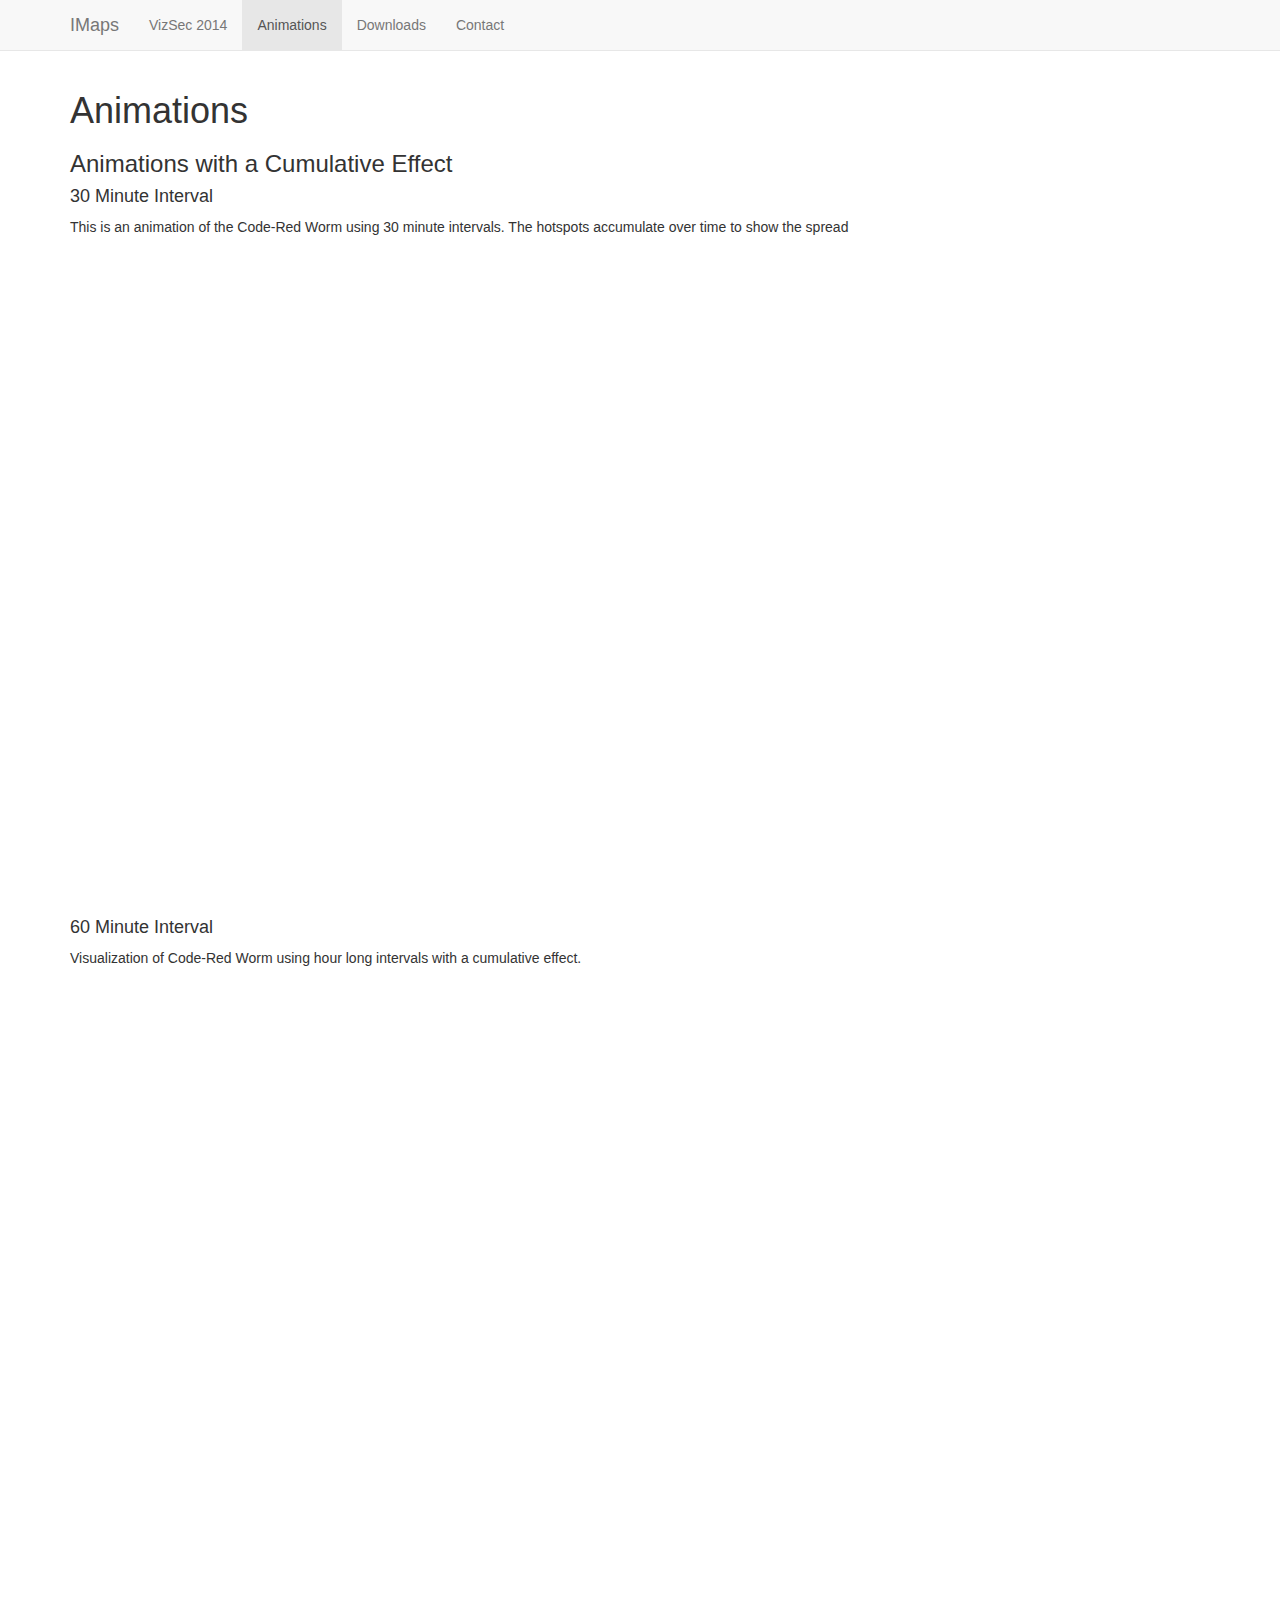
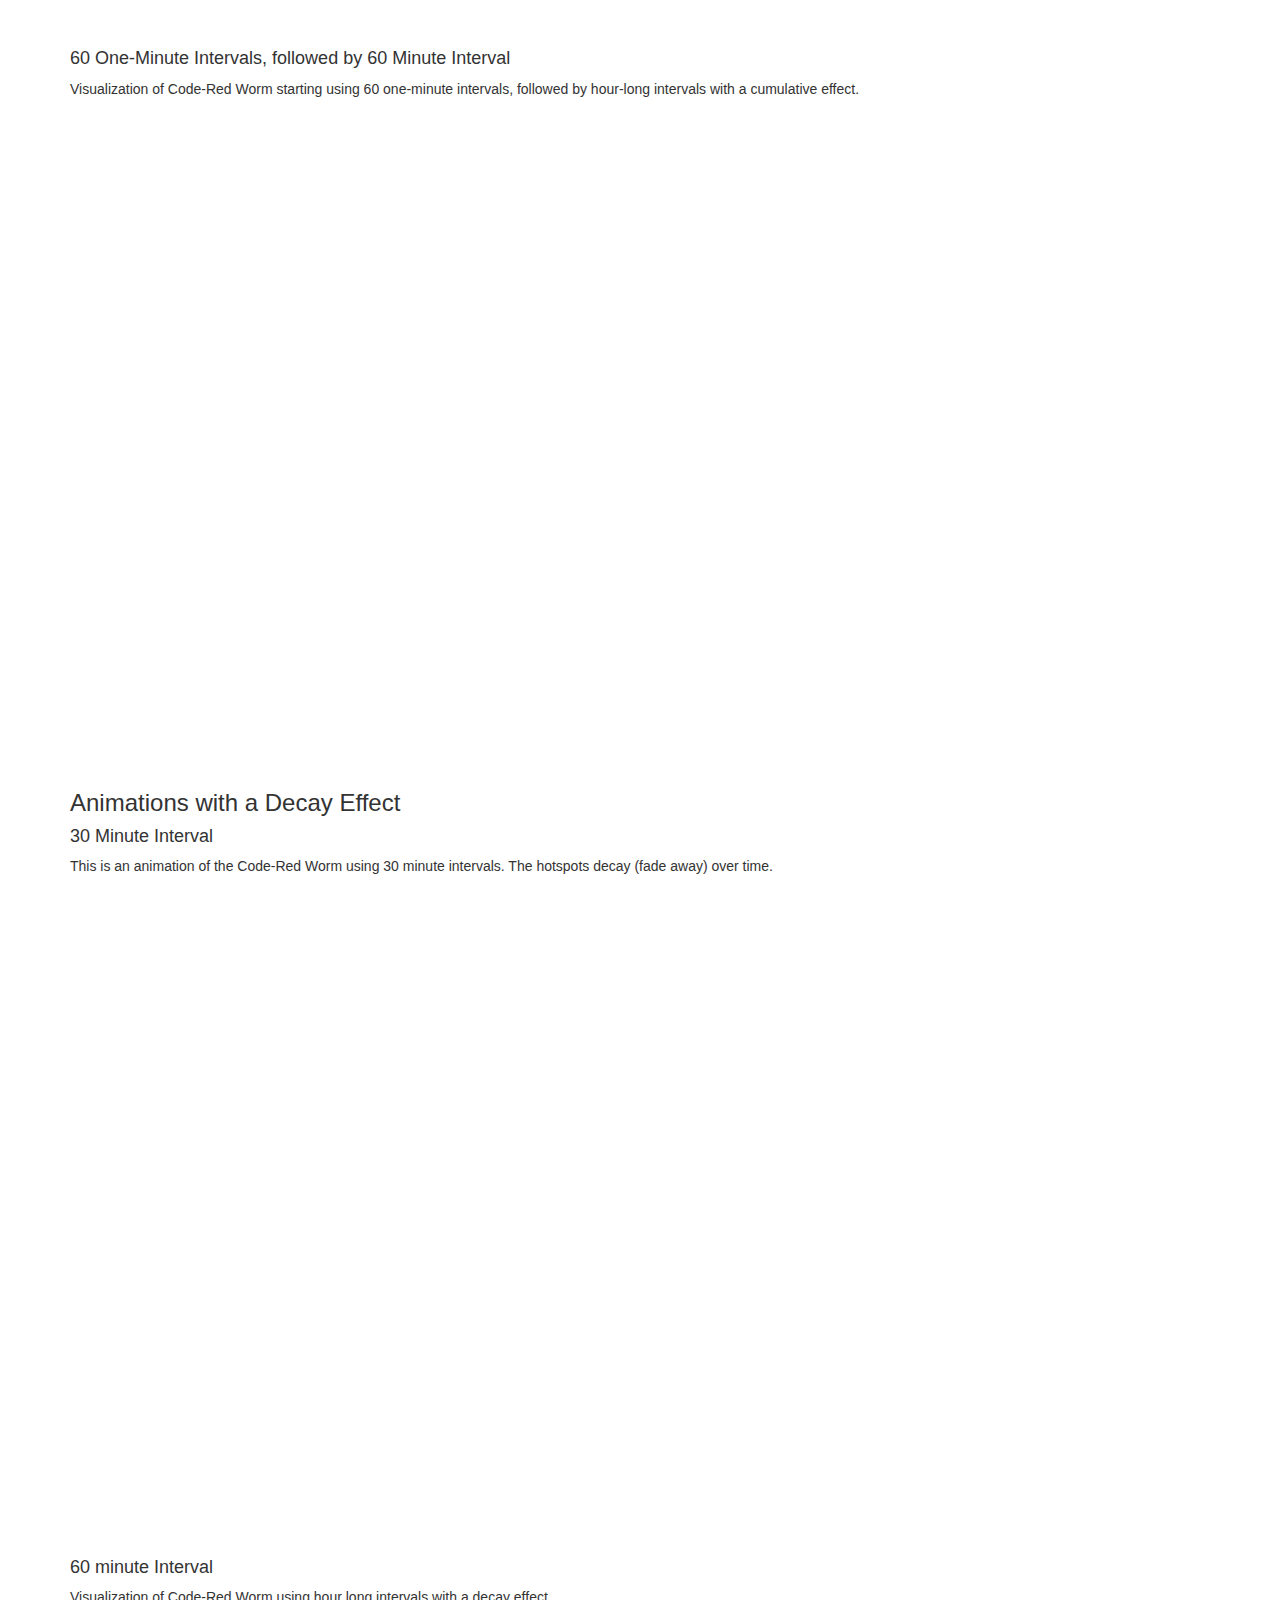
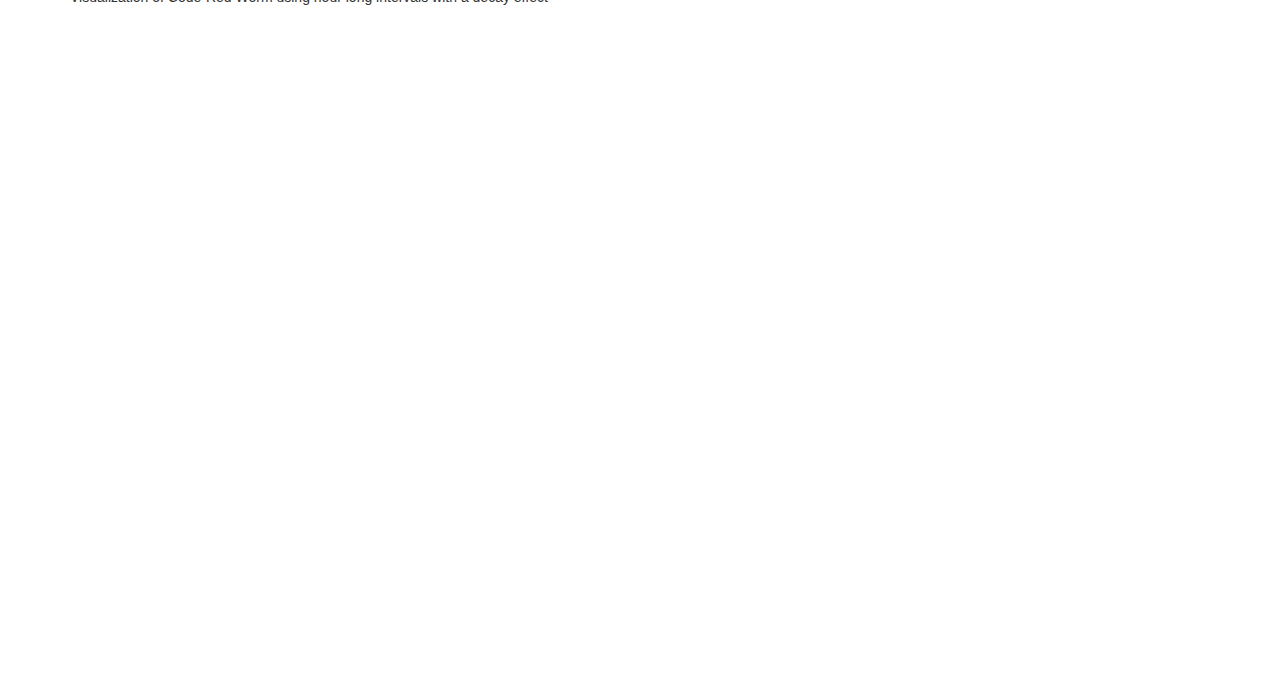
==== animations.html @ b18af80d "New descriptions. Lots of new text added and some removed." ====
<!DOCTYPE html>
<html lang="en">
    <head>
        <meta charset="utf-8">
        <meta name="viewport" content="width=device-width, initial-scale=1">
        <title>University of Arizona VizSec 2014 Submission</title>
        <!-- Bootstrap -->
        <link href="css/bootstrap.min.css" rel="stylesheet">
        <link href="css/style.css" rel="stylesheet">
        <!-- HTML5 Shim and Respond.js IE8 support of HTML5 elements and media queries -->
        <!-- WARNING: Respond.js doesn't work if you view the page via file:// -->
        <!--[if lt IE 9]>
            <script src="https://oss.maxcdn.com/html5shiv/3.7.2/html5shiv.min.js"></script>
            <script src="https://oss.maxcdn.com/respond/1.4.2/respond.min.js"></script>
        <![endif]-->
    </head>
    
    <body>
        <!-- Nav Bar -->
        <div class="navbar navbar-default navbar-static-top" role="navigation">
            <div class="container">
                <div class="navbar-header">
                    <button type="button" class="navbar-toggle" data-toggle="collapse" data-target=".navbar-collapse">
                        <span class="sr-only">Toggle navigation</span>
                        <span class="icon-bar"></span>
                        <span class="icon-bar"></span>

                        <span class="icon-bar"></span>
                    </button>
                    <a class="navbar-brand" href="index.html">IMaps</a>
                </div>
                <div class="navbar-collapse collapse">
                    <ul class="nav navbar-nav">
                        <li><a href="paper.html">VizSec 2014</a></li>
                        <li><a href="animations.html">Animations</a></li>
                        <li><a href="downloads.html">Downloads</a></li>
                        <li><a href="contact.html">Contact</a></li>
                    </ul>
                </div>
                <!--/.nav-collapse -->
            </div>
        </div>
        <!-- Nav Bar End-->

        <div class="container">
        <h1>Animations</h1>

            <h3>Animations with a Cumulative Effect</h3>
                <h4>30 Minute Interval</h4>
                <p>This is an animation of the Code-Red Worm using 30 minute intervals. 
                The hotspots accumulate over time to show the spread </p>
                <div class="embed-responsive embed-responsive-16by9">
                <iframe width="1280" height="720" src="http://www.youtube.com/embed/zGa1iDHNd4g?hd=1&vq=hd1080"
                    frameborder="0" allowfullscreen></iframe>
                </div>
                <br/>

                <h4>60 Minute Interval</h4>
                <p>Visualization of Code-Red Worm using hour long intervals with a cumulative effect.</p>
                <div class="embed-responsive embed-responsive-16by9">
                <iframe width="1280" height="720" src="http://www.youtube.com/embed/aWfVKK2Chkk?hd=1&vq=hd1080"
                    frameborder="0" allowfullscreen></iframe>
                </div>

                <br/>

                <h4>60 One-Minute Intervals, followed by 60 Minute Interval</h4>
                <p>Visualization of Code-Red Worm starting using 60 one-minute intervals, followed by hour-long intervals with a cumulative effect.</p>
                <div class="embed-responsive embed-responsive-16by9">
                <iframe width="1280" height="720" src="http://www.youtube.com/embed/c4jgJyw0Dpk?hd=1&vq=hd1080"
                    frameborder="0" allowfullscreen></iframe>
                </div>

                <br/>

            <h3>Animations with a Decay Effect</h3>
                <h4>30 Minute Interval</h4>
                <p>This is an animation of the Code-Red Worm using 30 minute intervals. 
                The hotspots decay (fade away) over time.</p>
                <div class="embed-responsive embed-responsive-16by9">
                    <iframe width="1280" height="720" src="http://www.youtube.com/embed/shLytRW_lBo" 
                    frameborder="0" allowfullscreen></iframe>
                </div>
                <br/>

                <h4>60 minute Interval</h4>
                <p>Visualization of Code-Red Worm using hour long intervals with a decay effect</p>
                <div class="embed-responsive embed-responsive-16by9">
                <iframe width="1280" height="720" src="http://www.youtube.com/embed/1A23cPnhjmY?hd=1&vq=hd1080"
                    frameborder="0" allowfullscreen></iframe>
                </div>
                <br/>
            

            
        </div>

        <!-- jQuery (necessary for Bootstrap's JavaScript plugins) -->
        <script src="https://ajax.googleapis.com/ajax/libs/jquery/1.11.1/jquery.min.js"></script>
        <!-- Include all compiled plugins (below), or include individual files as needed -->
        <script src="js/bootstrap.min.js"></script>
        <script src="js/main.js"></script>
        <script>
              (function(i,s,o,g,r,a,m){i['GoogleAnalyticsObject']=r;i[r]=i[r]||function(){
              (i[r].q=i[r].q||[]).push(arguments)},i[r].l=1*new Date();a=s.createElement(o),
              m=s.getElementsByTagName(o)[0];a.async=1;a.src=g;m.parentNode.insertBefore(a,m)
              })(window,document,'script','//www.google-analytics.com/analytics.js','ga');

              ga('create', 'UA-54182705-1', 'auto');
              ga('send', 'pageview');
        </script>

    </body>
</html>
---- css/style.css ----
#abstract {
    width:900px;
    padding:20px 0 20px;
}

.gallery_title { text-transform:capitalize; }
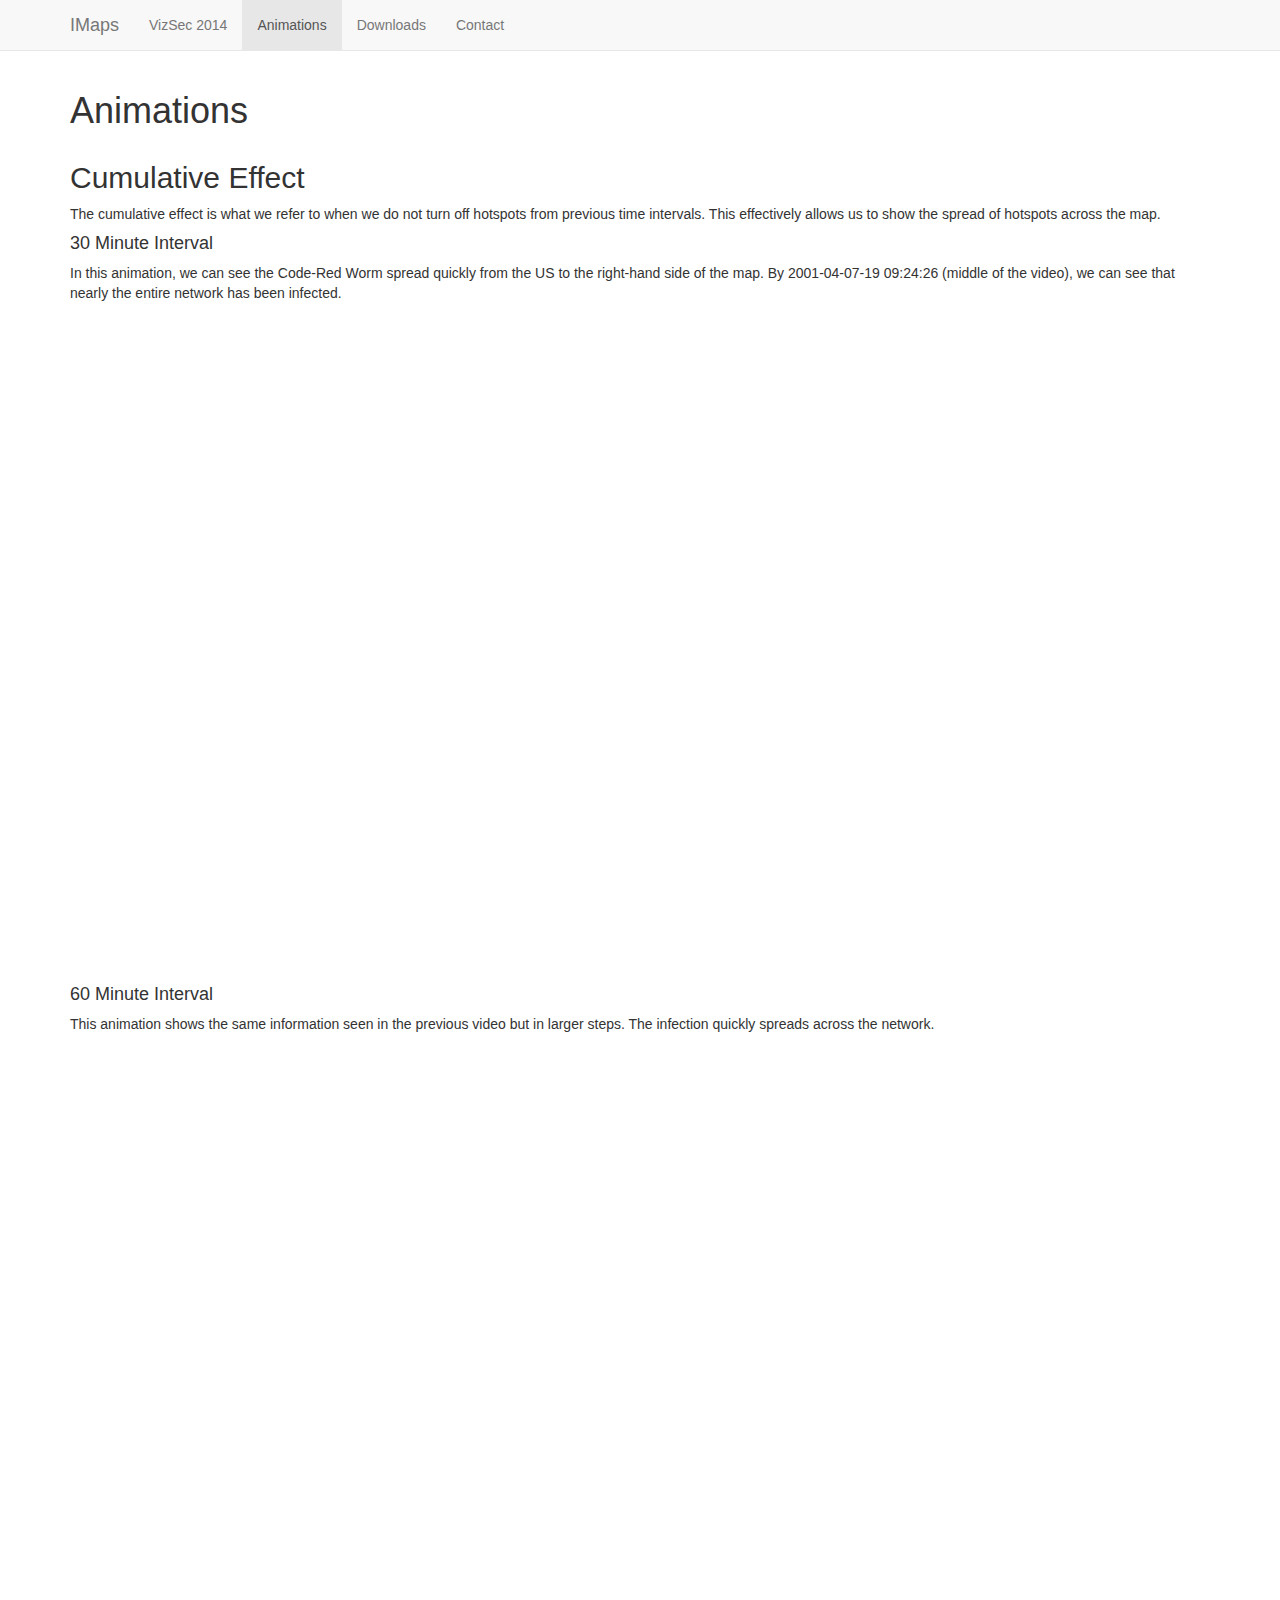
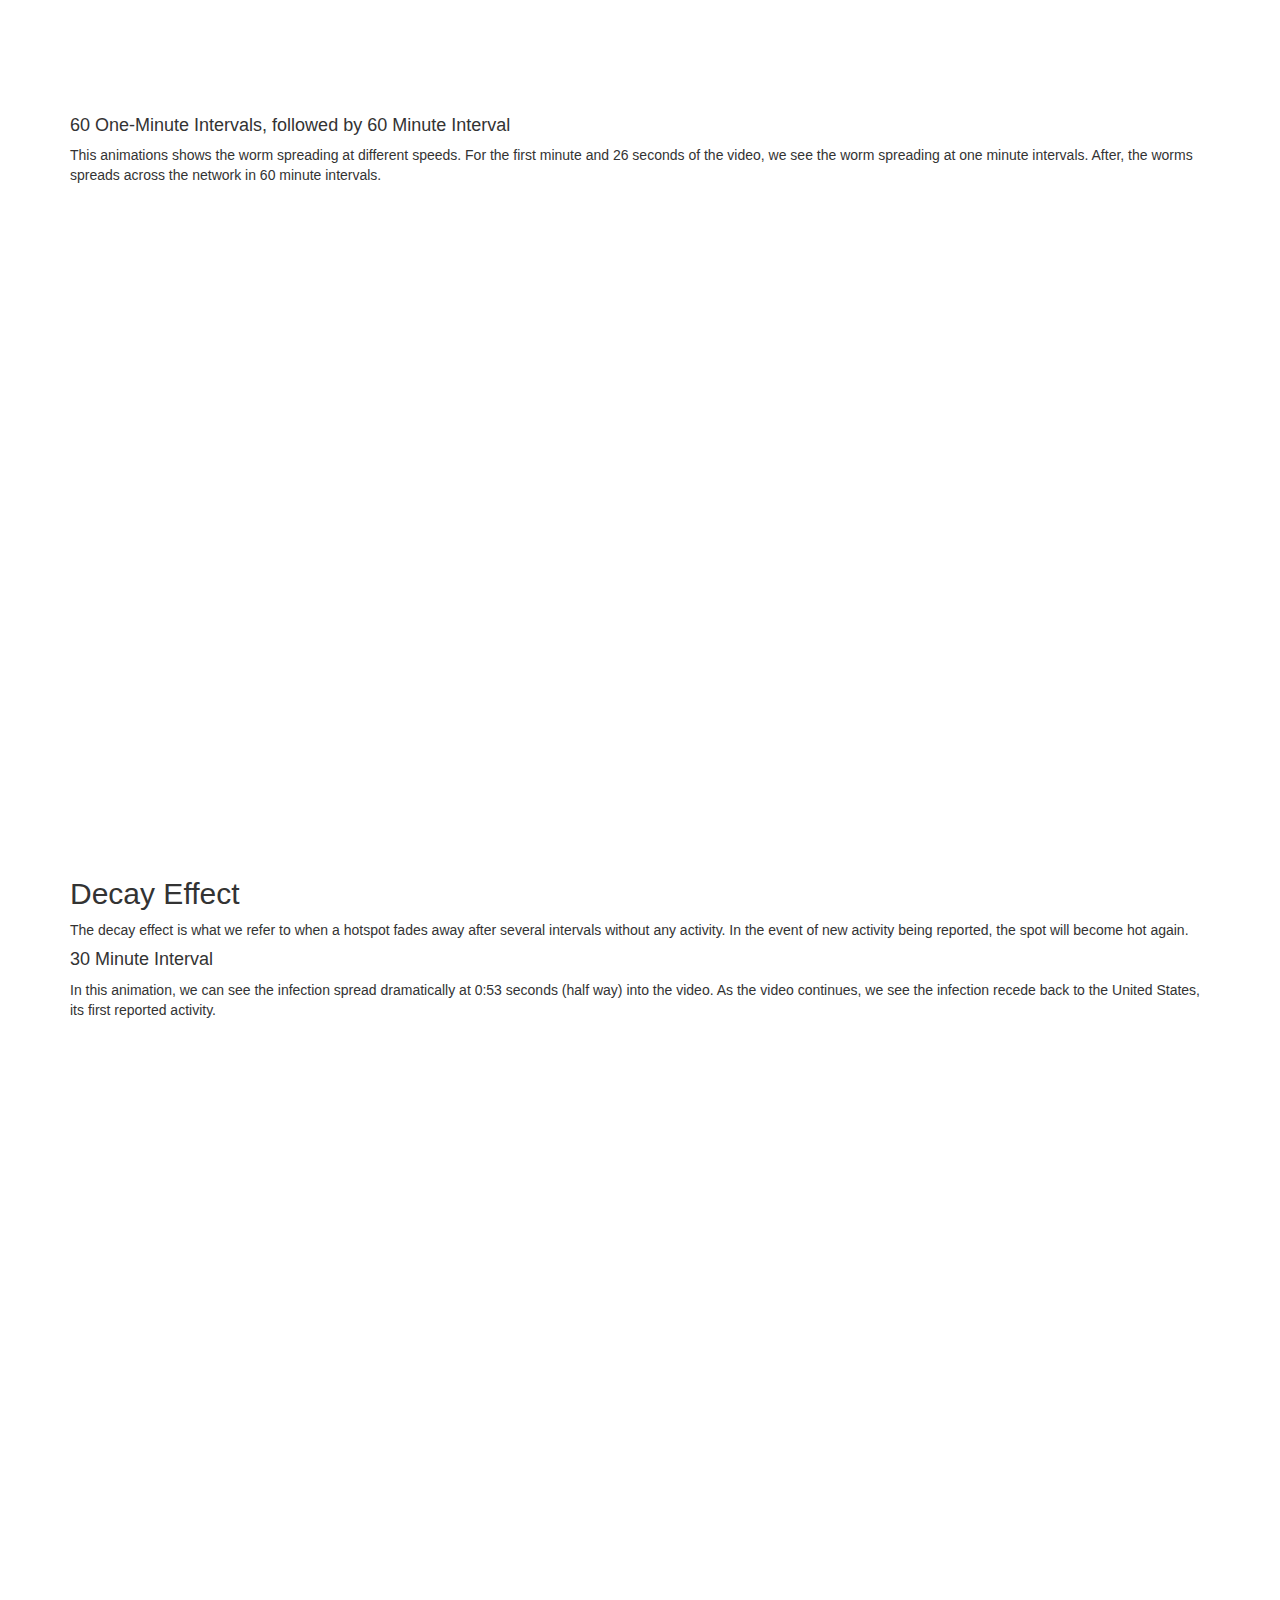
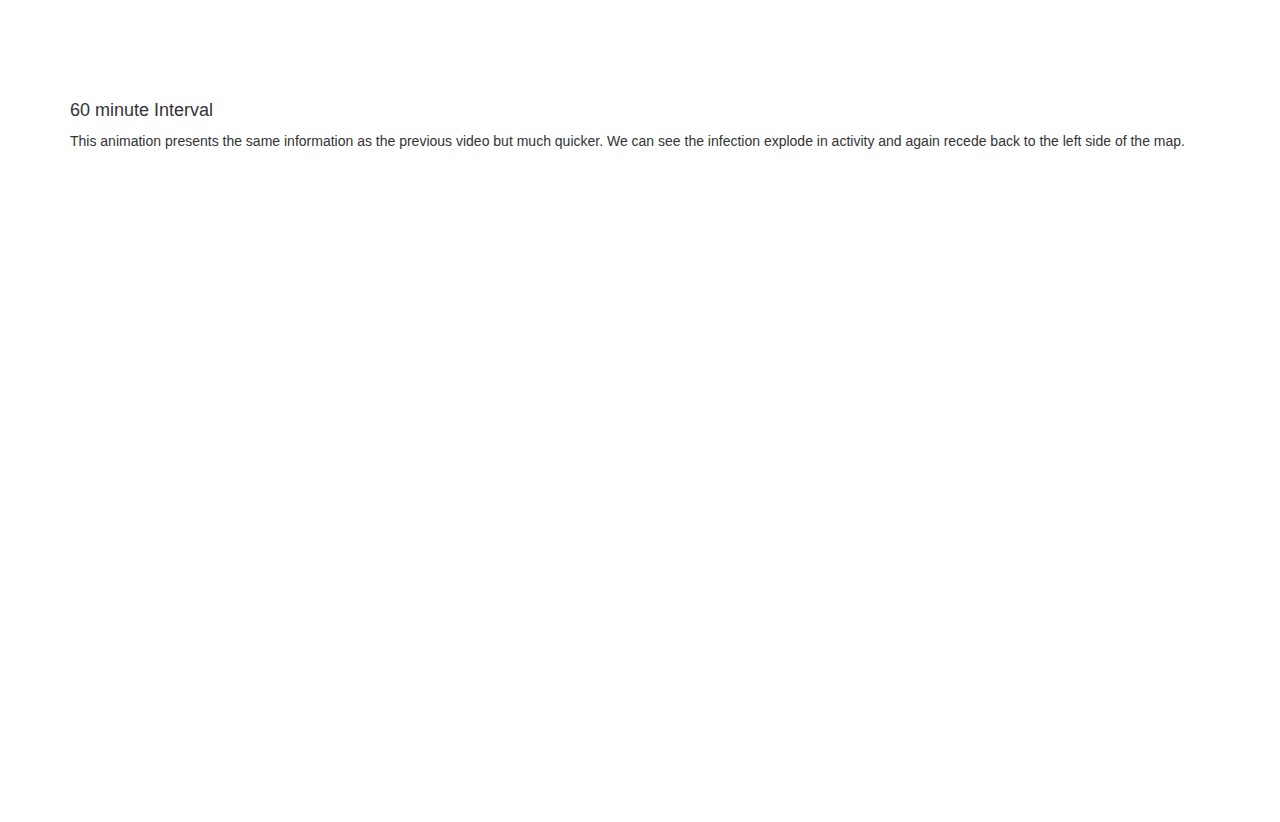
==== commit 7801ab61: "Added descriptions for each video and reorganized them into types." ====
--- a/animations.html
+++ b/animations.html
@@ -43,40 +43,52 @@
         <!-- Nav Bar End-->
 
         <div class="container">
-        <h1>Animations</h1>
-
-            <h3>Animations with a Cumulative Effect</h3>
-                <h4>30 Minute Interval</h4>
-                <p>This is an animation of the Code-Red Worm using 30 minute intervals. 
-                The hotspots accumulate over time to show the spread </p>
+            <h1>Animations</h1>
+        </div>
+        <div class="container">
+            <h2>Cumulative Effect</h2>
+            <p>
+                The cumulative effect is what we refer to when we do not turn off hotspots from previous 
+                time intervals. This effectively allows us to show the spread of hotspots
+                across the map.
+            </p>
+            <h4>30 Minute Interval</h4>
+                <p>In this animation, we can see the Code-Red Worm spread quickly from the US to the right-hand side of the map.
+                By 2001-04-07-19 09:24:26 (middle of the video), we can see that nearly the entire network has been infected.
+                </p>
                 <div class="embed-responsive embed-responsive-16by9">
                 <iframe width="1280" height="720" src="http://www.youtube.com/embed/zGa1iDHNd4g?hd=1&vq=hd1080"
                     frameborder="0" allowfullscreen></iframe>
                 </div>
                 <br/>
 
-                <h4>60 Minute Interval</h4>
-                <p>Visualization of Code-Red Worm using hour long intervals with a cumulative effect.</p>
+            <h4>60 Minute Interval</h4>
+                <p>This animation shows the same information seen in the previous video but in larger steps. The infection quickly spreads across the network.</p>
                 <div class="embed-responsive embed-responsive-16by9">
                 <iframe width="1280" height="720" src="http://www.youtube.com/embed/aWfVKK2Chkk?hd=1&vq=hd1080"
                     frameborder="0" allowfullscreen></iframe>
                 </div>
-
                 <br/>
 
-                <h4>60 One-Minute Intervals, followed by 60 Minute Interval</h4>
-                <p>Visualization of Code-Red Worm starting using 60 one-minute intervals, followed by hour-long intervals with a cumulative effect.</p>
+            <h4>60 One-Minute Intervals, followed by 60 Minute Interval</h4>
+                <p>This animations shows the worm spreading at different speeds. For the first minute and 26 seconds of the video, we see 
+                the worm spreading at one minute intervals. After, the worms spreads across the network in 60 minute intervals.</p>
                 <div class="embed-responsive embed-responsive-16by9">
                 <iframe width="1280" height="720" src="http://www.youtube.com/embed/c4jgJyw0Dpk?hd=1&vq=hd1080"
                     frameborder="0" allowfullscreen></iframe>
                 </div>
-
                 <br/>
 
-            <h3>Animations with a Decay Effect</h3>
+        </div>
+        <div class="container">
+            <h2>Decay Effect</h2>
+            <p>
+                The decay effect is what we refer to when a hotspot fades away after several intervals without any activity. In the event of new activity being reported,
+                the spot will become hot again.
+            </p>
                 <h4>30 Minute Interval</h4>
-                <p>This is an animation of the Code-Red Worm using 30 minute intervals. 
-                The hotspots decay (fade away) over time.</p>
+                <p>In this animation, we can see the infection spread dramatically at 0:53 seconds (half way) into the video.
+                As the video continues, we see the infection recede back to the United States, its first reported activity.</p>
                 <div class="embed-responsive embed-responsive-16by9">
                     <iframe width="1280" height="720" src="http://www.youtube.com/embed/shLytRW_lBo" 
                     frameborder="0" allowfullscreen></iframe>
@@ -84,15 +96,12 @@
                 <br/>
 
                 <h4>60 minute Interval</h4>
-                <p>Visualization of Code-Red Worm using hour long intervals with a decay effect</p>
+                <p>This animation presents the same information as the previous video but much quicker. We can see the infection explode in activity and again recede back to the left side of the map.</p>
                 <div class="embed-responsive embed-responsive-16by9">
                 <iframe width="1280" height="720" src="http://www.youtube.com/embed/1A23cPnhjmY?hd=1&vq=hd1080"
                     frameborder="0" allowfullscreen></iframe>
                 </div>
                 <br/>
-            
-
-            
         </div>
 
         <!-- jQuery (necessary for Bootstrap's JavaScript plugins) -->
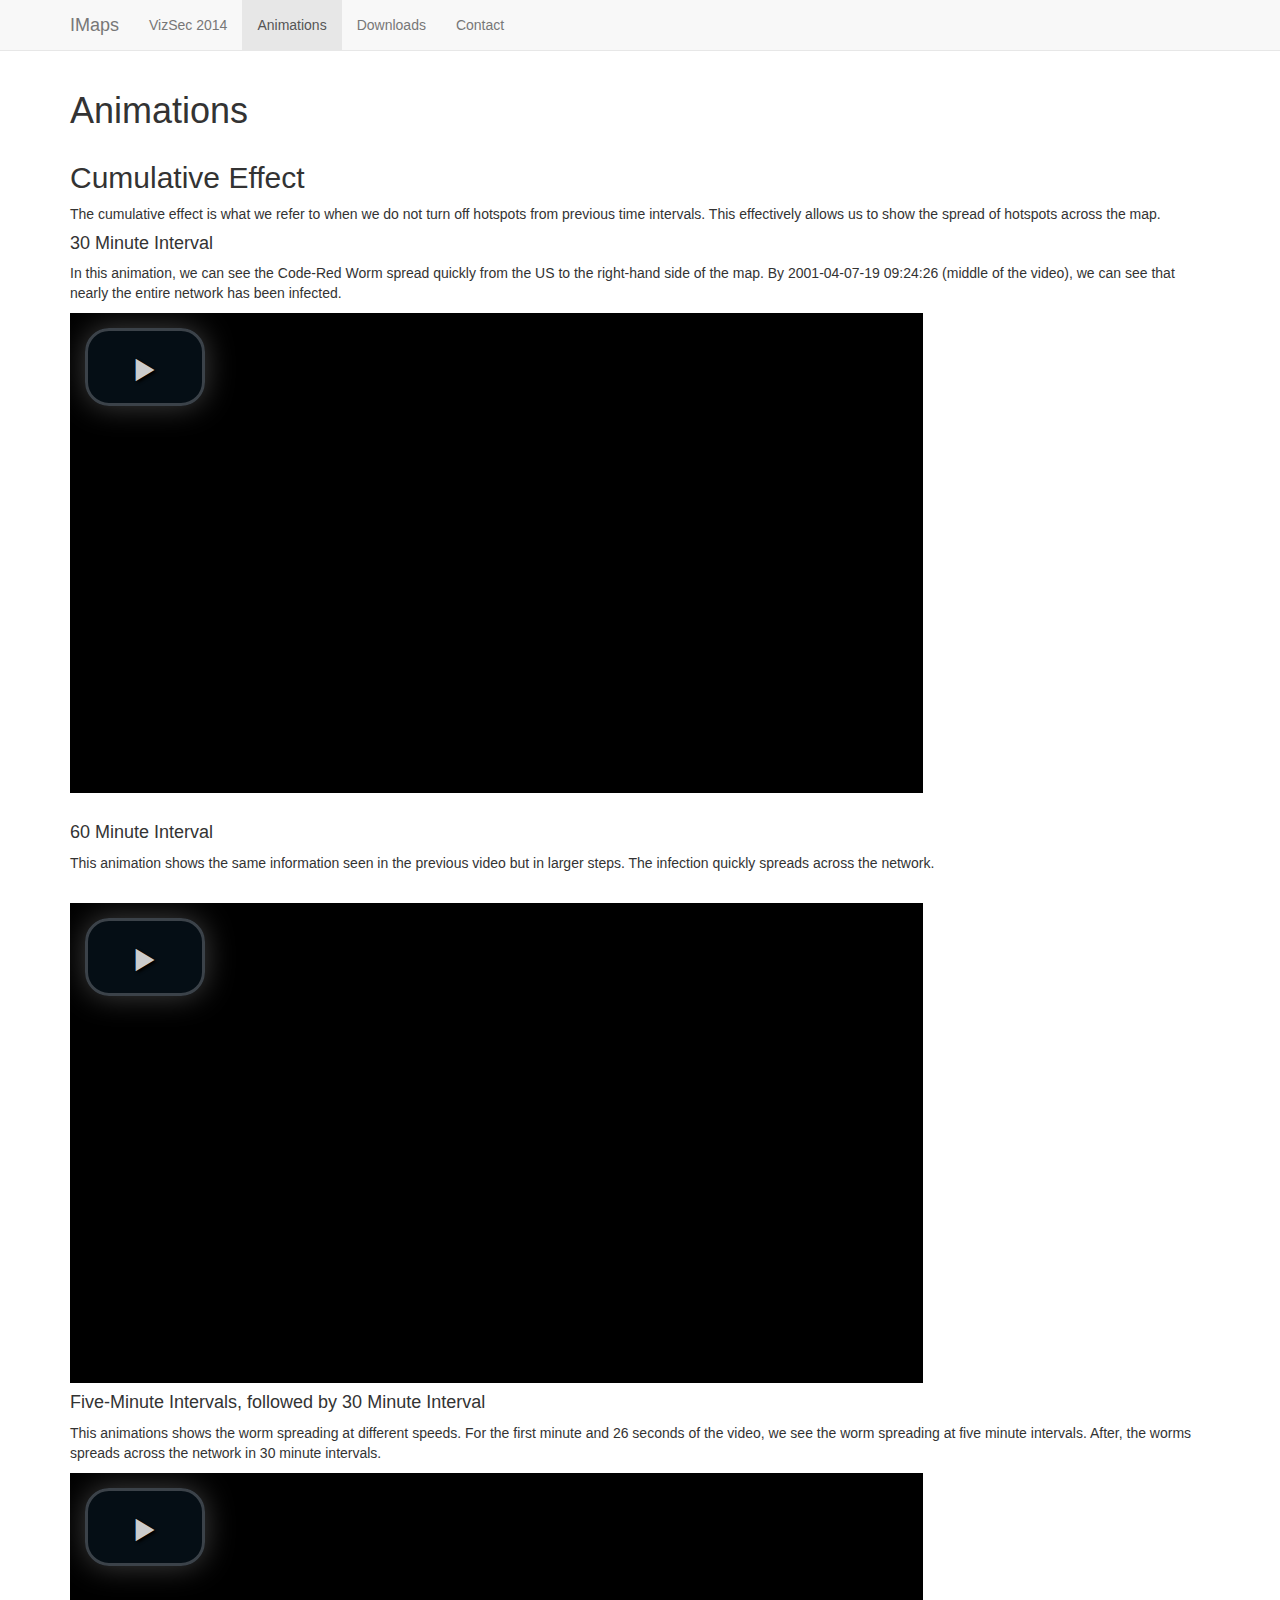
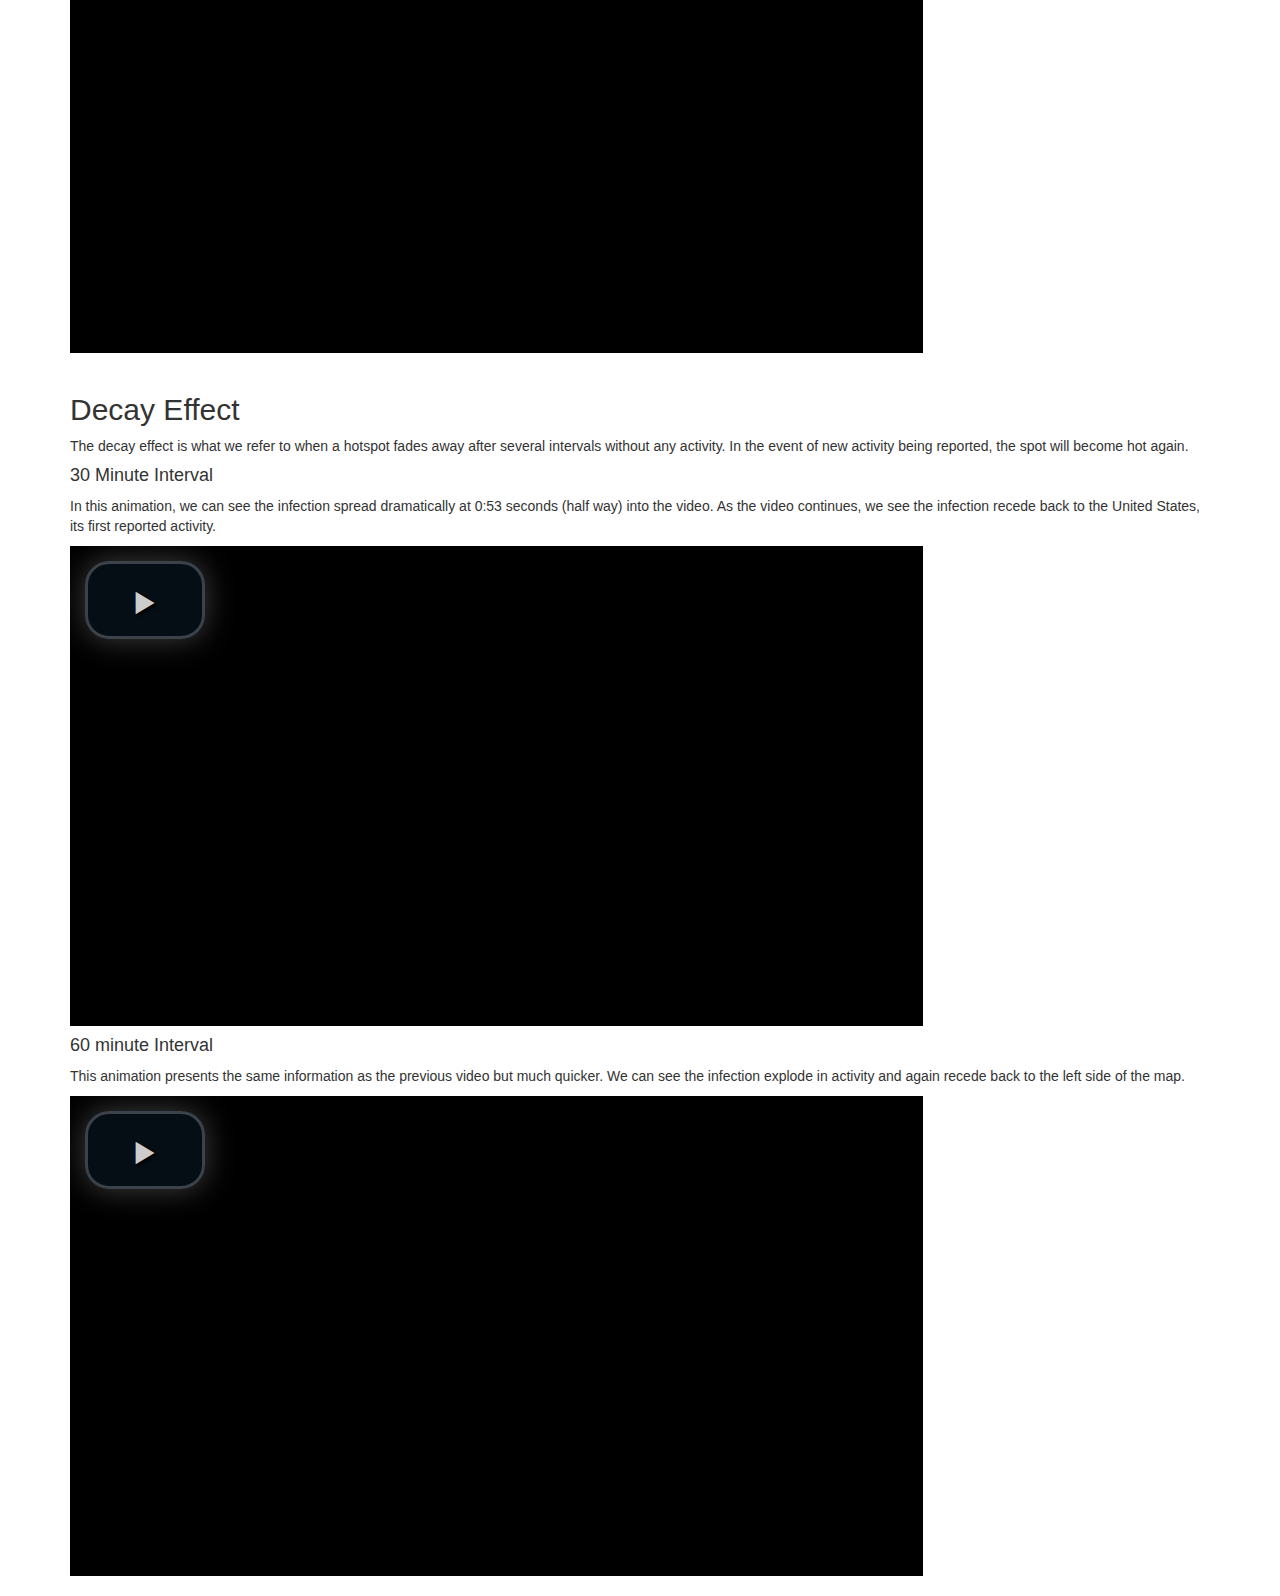
==== commit 05ab1e74: "All videos switch to html5 player." ====
--- a/animations.html
+++ b/animations.html
@@ -7,12 +7,14 @@
         <!-- Bootstrap -->
         <link href="css/bootstrap.min.css" rel="stylesheet">
         <link href="css/style.css" rel="stylesheet">
+        <link href="video-js/video-js.css" rel="stylesheet" type="text/css">
         <!-- HTML5 Shim and Respond.js IE8 support of HTML5 elements and media queries -->
         <!-- WARNING: Respond.js doesn't work if you view the page via file:// -->
         <!--[if lt IE 9]>
             <script src="https://oss.maxcdn.com/html5shiv/3.7.2/html5shiv.min.js"></script>
             <script src="https://oss.maxcdn.com/respond/1.4.2/respond.min.js"></script>
         <![endif]-->
+        
     </head>
     
     <body>
@@ -56,28 +58,70 @@
                 <p>In this animation, we can see the Code-Red Worm spread quickly from the US to the right-hand side of the map.
                 By 2001-04-07-19 09:24:26 (middle of the video), we can see that nearly the entire network has been infected.
                 </p>
-                <div class="embed-responsive embed-responsive-16by9">
-                <iframe width="1280" height="720" src="http://www.youtube.com/embed/zGa1iDHNd4g?hd=1&vq=hd1080"
-                    frameborder="0" allowfullscreen></iframe>
-                </div>
+                <video class="video-js vjs-default-skin img img-responsive" controls preload="none" width="853" height="480" data-setup="{}">
+                    <source src="animations/30minCumulativeShort.mp4" type='video/mp4' />
+                    <source src="animations/30minCumulativeShort.webm" type='video/webm' />
+                    <p class="vjs-no-js">To view this video please enable JavaScript, 
+                    and consider upgrading to a web browser that 
+                        <a href="http://videojs.com/html5-video-support/" target="_blank">
+                            supports HTML5 video
+                        </a>
+                    </p>
+
+                </video>
+
                 <br/>
 
             <h4>60 Minute Interval</h4>
                 <p>This animation shows the same information seen in the previous video but in larger steps. The infection quickly spreads across the network.</p>
-                <div class="embed-responsive embed-responsive-16by9">
-                <iframe width="1280" height="720" src="http://www.youtube.com/embed/aWfVKK2Chkk?hd=1&vq=hd1080"
-                    frameborder="0" allowfullscreen></iframe>
-                </div>
                 <br/>
+                <video class="video-js vjs-default-skin img img-responsive" controls preload="none" width="853" height="480" data-setup="{}">
+                    <source src="animations/hourCumulativeShort.mp4" type='video/mp4' />
+                    <source src="animations/hourCumulativeShort.webm" type='video/webm' />
+                    <p class="vjs-no-js">To view this video please enable JavaScript, 
+                    and consider upgrading to a web browser that 
+                        <a href="http://videojs.com/html5-video-support/" target="_blank">
+                            supports HTML5 video
+                        </a>
+                    </p>
 
+                </video>
+
+            <h4>Five-Minute Intervals, followed by 30 Minute Interval</h4>
+                <p>This animations shows the worm spreading at different speeds. For the first minute and 26 seconds of the video, we see 
+                the worm spreading at five minute intervals. After, the worms spreads across the network in 30 minute intervals.</p>
+                <video class="video-js vjs-default-skin img img-responsive" controls preload="none" width="853" height="480" data-setup="{}">
+                    <source src="animations/5min30minCumulative.mp4" type='video/mp4' />
+                    <source src="animations/5min30minCumulative.webm" type='video/webm' />
+                    <p class="vjs-no-js">To view this video please enable JavaScript, 
+                    and consider upgrading to a web browser that 
+                        <a href="http://videojs.com/html5-video-support/" target="_blank">
+                            supports HTML5 video
+                        </a>
+                    </p>
+
+                </video>
+
+            <br/>
+
+                <!--
             <h4>60 One-Minute Intervals, followed by 60 Minute Interval</h4>
                 <p>This animations shows the worm spreading at different speeds. For the first minute and 26 seconds of the video, we see 
                 the worm spreading at one minute intervals. After, the worms spreads across the network in 60 minute intervals.</p>
-                <div class="embed-responsive embed-responsive-16by9">
-                <iframe width="1280" height="720" src="http://www.youtube.com/embed/c4jgJyw0Dpk?hd=1&vq=hd1080"
-                    frameborder="0" allowfullscreen></iframe>
-                </div>
+                <video class="video-js vjs-default-skin img img-responsive" controls preload="none" width="853" height="480" data-setup="{}">
+                    <source src="animations/OneMinuteHourCumulative.mp4" type='video/mp4' />
+                    <source src="animations/OneMinuteHourCumulative.webm" type='video/webm' />
+                    <p class="vjs-no-js">To view this video please enable JavaScript, 
+                    and consider upgrading to a web browser that 
+                        <a href="http://videojs.com/html5-video-support/" target="_blank">
+                            supports HTML5 video
+                        </a>
+                    </p>
+
+                </video>
+
                 <br/>
+                -->
 
         </div>
         <div class="container">
@@ -89,18 +133,31 @@
                 <h4>30 Minute Interval</h4>
                 <p>In this animation, we can see the infection spread dramatically at 0:53 seconds (half way) into the video.
                 As the video continues, we see the infection recede back to the United States, its first reported activity.</p>
-                <div class="embed-responsive embed-responsive-16by9">
-                    <iframe width="1280" height="720" src="http://www.youtube.com/embed/shLytRW_lBo" 
-                    frameborder="0" allowfullscreen></iframe>
-                </div>
-                <br/>
+                <video class="video-js vjs-default-skin img img-responsive" controls preload="none" width="853" height="480" data-setup="{}">
+                    <source src="animations/30minDecay.mp4" type='video/mp4' />
+                    <source src="animations/30minDecay.webm" type='video/webm' />
+                    <p class="vjs-no-js">To view this video please enable JavaScript, 
+                    and consider upgrading to a web browser that 
+                        <a href="http://videojs.com/html5-video-support/" target="_blank">
+                            supports HTML5 video
+                        </a>
+                    </p>
+
+                </video>
 
                 <h4>60 minute Interval</h4>
                 <p>This animation presents the same information as the previous video but much quicker. We can see the infection explode in activity and again recede back to the left side of the map.</p>
-                <div class="embed-responsive embed-responsive-16by9">
-                <iframe width="1280" height="720" src="http://www.youtube.com/embed/1A23cPnhjmY?hd=1&vq=hd1080"
-                    frameborder="0" allowfullscreen></iframe>
-                </div>
+                <video class="video-js vjs-default-skin img img-responsive" controls preload="none" width="853" height="480" data-setup="{}">
+                    <source src="animations/HourDecay.mp4" type='video/mp4' />
+                    <source src="animations/HourDecay.webm" type='video/webm' />
+                    <p class="vjs-no-js">To view this video please enable JavaScript, 
+                    and consider upgrading to a web browser that 
+                        <a href="http://videojs.com/html5-video-support/" target="_blank">
+                            supports HTML5 video
+                        </a>
+                    </p>
+
+                </video>
                 <br/>
         </div>
 
@@ -118,6 +175,10 @@
               ga('create', 'UA-54182705-1', 'auto');
               ga('send', 'pageview');
         </script>
+        <script src="video-js/video.js"></script>
+        <script>
+            videojs.options.flash.swf = "video-js.swf"
+        </script>
 
     </body>
 </html>
--- a/video-js/video-js.css
+++ b/video-js/video-js.css
@@ -0,0 +1,920 @@
+/*!
+Video.js Default Styles (http://videojs.com)
+Version 4.7.3
+Create your own skin at http://designer.videojs.com
+*/
+/* SKIN
+================================================================================
+The main class name for all skin-specific styles. To make your own skin,
+replace all occurances of 'vjs-default-skin' with a new name. Then add your new
+skin name to your video tag instead of the default skin.
+e.g. <video class="video-js my-skin-name">
+*/
+.vjs-default-skin {
+  color: #cccccc;
+}
+/* Custom Icon Font
+--------------------------------------------------------------------------------
+The control icons are from a custom font. Each icon corresponds to a character
+(e.g. "\e001"). Font icons allow for easy scaling and coloring of icons.
+*/
+@font-face {
+  font-family: 'VideoJS';
+  src: url('font/vjs.eot');
+  src: url('font/vjs.eot?#iefix') format('embedded-opentype'), url('font/vjs.woff') format('woff'), url('font/vjs.ttf') format('truetype'), url('font/vjs.svg#icomoon') format('svg');
+  font-weight: normal;
+  font-style: normal;
+}
+/* Base UI Component Classes
+--------------------------------------------------------------------------------
+*/
+/* Slider - used for Volume bar and Seek bar */
+.vjs-default-skin .vjs-slider {
+  /* Replace browser focus hightlight with handle highlight */
+  outline: 0;
+  position: relative;
+  cursor: pointer;
+  padding: 0;
+  /* background-color-with-alpha */
+  background-color: #333333;
+  background-color: rgba(51, 51, 51, 0.9);
+}
+.vjs-default-skin .vjs-slider:focus {
+  /* box-shadow */
+  -webkit-box-shadow: 0 0 2em #ffffff;
+  -moz-box-shadow: 0 0 2em #ffffff;
+  box-shadow: 0 0 2em #ffffff;
+}
+.vjs-default-skin .vjs-slider-handle {
+  position: absolute;
+  /* Needed for IE6 */
+  left: 0;
+  top: 0;
+}
+.vjs-default-skin .vjs-slider-handle:before {
+  content: "\e009";
+  font-family: VideoJS;
+  font-size: 1em;
+  line-height: 1;
+  text-align: center;
+  text-shadow: 0em 0em 1em #fff;
+  position: absolute;
+  top: 0;
+  left: 0;
+  /* Rotate the square icon to make a diamond */
+  /* transform */
+  -webkit-transform: rotate(-45deg);
+  -moz-transform: rotate(-45deg);
+  -ms-transform: rotate(-45deg);
+  -o-transform: rotate(-45deg);
+  transform: rotate(-45deg);
+}
+/* Control Bar
+--------------------------------------------------------------------------------
+The default control bar that is a container for most of the controls.
+*/
+.vjs-default-skin .vjs-control-bar {
+  /* Start hidden */
+  display: none;
+  position: absolute;
+  /* Place control bar at the bottom of the player box/video.
+     If you want more margin below the control bar, add more height. */
+  bottom: 0;
+  /* Use left/right to stretch to 100% width of player div */
+  left: 0;
+  right: 0;
+  /* Height includes any margin you want above or below control items */
+  height: 3.0em;
+  /* background-color-with-alpha */
+  background-color: #07141e;
+  background-color: rgba(7, 20, 30, 0.7);
+}
+/* Show the control bar only once the video has started playing */
+.vjs-default-skin.vjs-has-started .vjs-control-bar {
+  display: block;
+  /* Visibility needed to make sure things hide in older browsers too. */
+
+  visibility: visible;
+  opacity: 1;
+  /* transition */
+  -webkit-transition: visibility 0.1s, opacity 0.1s;
+  -moz-transition: visibility 0.1s, opacity 0.1s;
+  -o-transition: visibility 0.1s, opacity 0.1s;
+  transition: visibility 0.1s, opacity 0.1s;
+}
+/* Hide the control bar when the video is playing and the user is inactive  */
+.vjs-default-skin.vjs-has-started.vjs-user-inactive.vjs-playing .vjs-control-bar {
+  display: block;
+  visibility: hidden;
+  opacity: 0;
+  /* transition */
+  -webkit-transition: visibility 1s, opacity 1s;
+  -moz-transition: visibility 1s, opacity 1s;
+  -o-transition: visibility 1s, opacity 1s;
+  transition: visibility 1s, opacity 1s;
+}
+.vjs-default-skin.vjs-controls-disabled .vjs-control-bar {
+  display: none;
+}
+.vjs-default-skin.vjs-using-native-controls .vjs-control-bar {
+  display: none;
+}
+/* The control bar shouldn't show after an error */
+.vjs-default-skin.vjs-error .vjs-control-bar {
+  display: none;
+}
+/* IE8 is flakey with fonts, and you have to change the actual content to force
+fonts to show/hide properly.
+  - "\9" IE8 hack didn't work for this
+  - Found in XP IE8 from http://modern.ie. Does not show up in "IE8 mode" in IE9
+*/
+@media \0screen {
+  .vjs-default-skin.vjs-user-inactive.vjs-playing .vjs-control-bar :before {
+    content: "";
+  }
+}
+/* General styles for individual controls. */
+.vjs-default-skin .vjs-control {
+  outline: none;
+  position: relative;
+  float: left;
+  text-align: center;
+  margin: 0;
+  padding: 0;
+  height: 3.0em;
+  width: 4em;
+}
+/* FontAwsome button icons */
+.vjs-default-skin .vjs-control:before {
+  font-family: VideoJS;
+  font-size: 1.5em;
+  line-height: 2;
+  position: absolute;
+  top: 0;
+  left: 0;
+  width: 100%;
+  height: 100%;
+  text-align: center;
+  text-shadow: 1px 1px 1px rgba(0, 0, 0, 0.5);
+}
+/* Replacement for focus outline */
+.vjs-default-skin .vjs-control:focus:before,
+.vjs-default-skin .vjs-control:hover:before {
+  text-shadow: 0em 0em 1em #ffffff;
+}
+.vjs-default-skin .vjs-control:focus {
+  /*  outline: 0; */
+  /* keyboard-only users cannot see the focus on several of the UI elements when
+  this is set to 0 */
+
+}
+/* Hide control text visually, but have it available for screenreaders */
+.vjs-default-skin .vjs-control-text {
+  /* hide-visually */
+  border: 0;
+  clip: rect(0 0 0 0);
+  height: 1px;
+  margin: -1px;
+  overflow: hidden;
+  padding: 0;
+  position: absolute;
+  width: 1px;
+}
+/* Play/Pause
+--------------------------------------------------------------------------------
+*/
+.vjs-default-skin .vjs-play-control {
+  width: 5em;
+  cursor: pointer;
+}
+.vjs-default-skin .vjs-play-control:before {
+  content: "\e001";
+}
+.vjs-default-skin.vjs-playing .vjs-play-control:before {
+  content: "\e002";
+}
+/* Playback toggle
+--------------------------------------------------------------------------------
+*/
+.vjs-default-skin .vjs-playback-rate .vjs-playback-rate-value {
+  font-size: 1.5em;
+  line-height: 2;
+  position: absolute;
+  top: 0;
+  left: 0;
+  width: 100%;
+  height: 100%;
+  text-align: center;
+  text-shadow: 1px 1px 1px rgba(0, 0, 0, 0.5);
+}
+.vjs-default-skin .vjs-playback-rate.vjs-menu-button .vjs-menu .vjs-menu-content {
+  width: 4em;
+  left: -2em;
+  list-style: none;
+}
+/* Volume/Mute
+-------------------------------------------------------------------------------- */
+.vjs-default-skin .vjs-mute-control,
+.vjs-default-skin .vjs-volume-menu-button {
+  cursor: pointer;
+  float: right;
+}
+.vjs-default-skin .vjs-mute-control:before,
+.vjs-default-skin .vjs-volume-menu-button:before {
+  content: "\e006";
+}
+.vjs-default-skin .vjs-mute-control.vjs-vol-0:before,
+.vjs-default-skin .vjs-volume-menu-button.vjs-vol-0:before {
+  content: "\e003";
+}
+.vjs-default-skin .vjs-mute-control.vjs-vol-1:before,
+.vjs-default-skin .vjs-volume-menu-button.vjs-vol-1:before {
+  content: "\e004";
+}
+.vjs-default-skin .vjs-mute-control.vjs-vol-2:before,
+.vjs-default-skin .vjs-volume-menu-button.vjs-vol-2:before {
+  content: "\e005";
+}
+.vjs-default-skin .vjs-volume-control {
+  width: 5em;
+  float: right;
+}
+.vjs-default-skin .vjs-volume-bar {
+  width: 5em;
+  height: 0.6em;
+  margin: 1.1em auto 0;
+}
+.vjs-default-skin .vjs-volume-menu-button .vjs-menu-content {
+  height: 2.9em;
+}
+.vjs-default-skin .vjs-volume-level {
+  position: absolute;
+  top: 0;
+  left: 0;
+  height: 0.5em;
+  /* assuming volume starts at 1.0 */
+
+  width: 100%;
+  background: #66a8cc url([data-uri]) -50% 0 repeat;
+}
+.vjs-default-skin .vjs-volume-bar .vjs-volume-handle {
+  width: 0.5em;
+  height: 0.5em;
+  /* Assumes volume starts at 1.0. If you change the size of the
+     handle relative to the volume bar, you'll need to update this value
+     too. */
+
+  left: 4.5em;
+}
+.vjs-default-skin .vjs-volume-handle:before {
+  font-size: 0.9em;
+  top: -0.2em;
+  left: -0.2em;
+  width: 1em;
+  height: 1em;
+}
+.vjs-default-skin .vjs-volume-menu-button .vjs-menu .vjs-menu-content {
+  width: 6em;
+  left: -4em;
+}
+/* Progress
+--------------------------------------------------------------------------------
+*/
+.vjs-default-skin .vjs-progress-control {
+  position: absolute;
+  left: 0;
+  right: 0;
+  width: auto;
+  font-size: 0.3em;
+  height: 1em;
+  /* Set above the rest of the controls. */
+  top: -1em;
+  /* Shrink the bar slower than it grows. */
+  /* transition */
+  -webkit-transition: all 0.4s;
+  -moz-transition: all 0.4s;
+  -o-transition: all 0.4s;
+  transition: all 0.4s;
+}
+/* On hover, make the progress bar grow to something that's more clickable.
+    This simply changes the overall font for the progress bar, and this
+    updates both the em-based widths and heights, as wells as the icon font */
+.vjs-default-skin:hover .vjs-progress-control {
+  font-size: .9em;
+  /* Even though we're not changing the top/height, we need to include them in
+      the transition so they're handled correctly. */
+
+  /* transition */
+  -webkit-transition: all 0.2s;
+  -moz-transition: all 0.2s;
+  -o-transition: all 0.2s;
+  transition: all 0.2s;
+}
+/* Box containing play and load progresses. Also acts as seek scrubber. */
+.vjs-default-skin .vjs-progress-holder {
+  height: 100%;
+}
+/* Progress Bars */
+.vjs-default-skin .vjs-progress-holder .vjs-play-progress,
+.vjs-default-skin .vjs-progress-holder .vjs-load-progress,
+.vjs-default-skin .vjs-progress-holder .vjs-load-progress div {
+  position: absolute;
+  display: block;
+  height: 100%;
+  margin: 0;
+  padding: 0;
+  /* updated by javascript during playback */
+
+  width: 0;
+  /* Needed for IE6 */
+  left: 0;
+  top: 0;
+}
+.vjs-default-skin .vjs-play-progress {
+  /*
+    Using a data URI to create the white diagonal lines with a transparent
+      background. Surprisingly works in IE8.
+      Created using http://www.patternify.com
+    Changing the first color value will change the bar color.
+    Also using a paralax effect to make the lines move backwards.
+      The -50% left position makes that happen.
+  */
+
+  background: #66a8cc url([data-uri]) -50% 0 repeat;
+}
+.vjs-default-skin .vjs-load-progress {
+  background: #646464 /* IE8- Fallback */;
+  background: rgba(255, 255, 255, 0.2);
+}
+/* there are child elements of the load progress bar that represent the
+   specific time ranges that have been buffered */
+.vjs-default-skin .vjs-load-progress div {
+  background: #787878 /* IE8- Fallback */;
+  background: rgba(255, 255, 255, 0.1);
+}
+.vjs-default-skin .vjs-seek-handle {
+  width: 1.5em;
+  height: 100%;
+}
+.vjs-default-skin .vjs-seek-handle:before {
+  padding-top: 0.1em /* Minor adjustment */;
+}
+/* Live Mode
+--------------------------------------------------------------------------------
+*/
+.vjs-default-skin.vjs-live .vjs-time-controls,
+.vjs-default-skin.vjs-live .vjs-time-divider,
+.vjs-default-skin.vjs-live .vjs-progress-control {
+  display: none;
+}
+.vjs-default-skin.vjs-live .vjs-live-display {
+  display: block;
+}
+/* Live Display
+--------------------------------------------------------------------------------
+*/
+.vjs-default-skin .vjs-live-display {
+  display: none;
+  font-size: 1em;
+  line-height: 3em;
+}
+/* Time Display
+--------------------------------------------------------------------------------
+*/
+.vjs-default-skin .vjs-time-controls {
+  font-size: 1em;
+  /* Align vertically by making the line height the same as the control bar */
+  line-height: 3em;
+}
+.vjs-default-skin .vjs-current-time {
+  float: left;
+}
+.vjs-default-skin .vjs-duration {
+  float: left;
+}
+/* Remaining time is in the HTML, but not included in default design */
+.vjs-default-skin .vjs-remaining-time {
+  display: none;
+  float: left;
+}
+.vjs-time-divider {
+  float: left;
+  line-height: 3em;
+}
+/* Fullscreen
+--------------------------------------------------------------------------------
+*/
+.vjs-default-skin .vjs-fullscreen-control {
+  width: 3.8em;
+  cursor: pointer;
+  float: right;
+}
+.vjs-default-skin .vjs-fullscreen-control:before {
+  content: "\e000";
+}
+/* Switch to the exit icon when the player is in fullscreen */
+.vjs-default-skin.vjs-fullscreen .vjs-fullscreen-control:before {
+  content: "\e00b";
+}
+/* Big Play Button (play button at start)
+--------------------------------------------------------------------------------
+Positioning of the play button in the center or other corners can be done more
+easily in the skin designer. http://designer.videojs.com/
+*/
+.vjs-default-skin .vjs-big-play-button {
+  left: 0.5em;
+  top: 0.5em;
+  font-size: 3em;
+  display: block;
+  z-index: 2;
+  position: absolute;
+  width: 4em;
+  height: 2.6em;
+  text-align: center;
+  vertical-align: middle;
+  cursor: pointer;
+  opacity: 1;
+  /* Need a slightly gray bg so it can be seen on black backgrounds */
+  /* background-color-with-alpha */
+  background-color: #07141e;
+  background-color: rgba(7, 20, 30, 0.7);
+  border: 0.1em solid #3b4249;
+  /* border-radius */
+  -webkit-border-radius: 0.8em;
+  -moz-border-radius: 0.8em;
+  border-radius: 0.8em;
+  /* box-shadow */
+  -webkit-box-shadow: 0px 0px 1em rgba(255, 255, 255, 0.25);
+  -moz-box-shadow: 0px 0px 1em rgba(255, 255, 255, 0.25);
+  box-shadow: 0px 0px 1em rgba(255, 255, 255, 0.25);
+  /* transition */
+  -webkit-transition: all 0.4s;
+  -moz-transition: all 0.4s;
+  -o-transition: all 0.4s;
+  transition: all 0.4s;
+}
+/* Optionally center */
+.vjs-default-skin.vjs-big-play-centered .vjs-big-play-button {
+  /* Center it horizontally */
+  left: 50%;
+  margin-left: -2.1em;
+  /* Center it vertically */
+  top: 50%;
+  margin-top: -1.4000000000000001em;
+}
+/* Hide if controls are disabled */
+.vjs-default-skin.vjs-controls-disabled .vjs-big-play-button {
+  display: none;
+}
+/* Hide when video starts playing */
+.vjs-default-skin.vjs-has-started .vjs-big-play-button {
+  display: none;
+}
+/* Hide on mobile devices. Remove when we stop using native controls
+    by default on mobile  */
+.vjs-default-skin.vjs-using-native-controls .vjs-big-play-button {
+  display: none;
+}
+.vjs-default-skin:hover .vjs-big-play-button,
+.vjs-default-skin .vjs-big-play-button:focus {
+  outline: 0;
+  border-color: #fff;
+  /* IE8 needs a non-glow hover state */
+  background-color: #505050;
+  background-color: rgba(50, 50, 50, 0.75);
+  /* box-shadow */
+  -webkit-box-shadow: 0 0 3em #ffffff;
+  -moz-box-shadow: 0 0 3em #ffffff;
+  box-shadow: 0 0 3em #ffffff;
+  /* transition */
+  -webkit-transition: all 0s;
+  -moz-transition: all 0s;
+  -o-transition: all 0s;
+  transition: all 0s;
+}
+.vjs-default-skin .vjs-big-play-button:before {
+  content: "\e001";
+  font-family: VideoJS;
+  /* In order to center the play icon vertically we need to set the line height
+     to the same as the button height */
+
+  line-height: 2.6em;
+  text-shadow: 0.05em 0.05em 0.1em #000;
+  text-align: center /* Needed for IE8 */;
+  position: absolute;
+  left: 0;
+  width: 100%;
+  height: 100%;
+}
+.vjs-error .vjs-big-play-button {
+  display: none;
+}
+/* Error Display
+--------------------------------------------------------------------------------
+*/
+.vjs-error-display {
+  display: none;
+}
+.vjs-error .vjs-error-display {
+  display: block;
+  position: absolute;
+  left: 0;
+  top: 0;
+  width: 100%;
+  height: 100%;
+}
+.vjs-error .vjs-error-display:before {
+  content: 'X';
+  font-family: Arial;
+  font-size: 4em;
+  color: #666666;
+  /* In order to center the play icon vertically we need to set the line height
+     to the same as the button height */
+
+  line-height: 1;
+  text-shadow: 0.05em 0.05em 0.1em #000;
+  text-align: center /* Needed for IE8 */;
+  vertical-align: middle;
+  position: absolute;
+  top: 50%;
+  margin-top: -0.5em;
+  width: 100%;
+}
+.vjs-error-display div {
+  position: absolute;
+  font-size: 1.4em;
+  text-align: center;
+  bottom: 1em;
+  right: 1em;
+  left: 1em;
+}
+.vjs-error-display a,
+.vjs-error-display a:visited {
+  color: #F4A460;
+}
+/* Loading Spinner
+--------------------------------------------------------------------------------
+*/
+.vjs-loading-spinner {
+  /* Should be hidden by default */
+  display: none;
+  position: absolute;
+  top: 50%;
+  left: 50%;
+  font-size: 4em;
+  line-height: 1;
+  width: 1em;
+  height: 1em;
+  margin-left: -0.5em;
+  margin-top: -0.5em;
+  opacity: 0.75;
+}
+/* Show the spinner when waiting for data and seeking to a new time */
+.vjs-waiting .vjs-loading-spinner,
+.vjs-seeking .vjs-loading-spinner {
+  display: block;
+  /* only animate when showing because it can be processor heavy */
+  /* animation */
+  -webkit-animation: spin 1.5s infinite linear;
+  -moz-animation: spin 1.5s infinite linear;
+  -o-animation: spin 1.5s infinite linear;
+  animation: spin 1.5s infinite linear;
+}
+/* Errors are unrecoverable without user interaction so hide the spinner */
+.vjs-error .vjs-loading-spinner {
+  display: none;
+  /* ensure animation doesn't continue while hidden */
+  /* animation */
+  -webkit-animation: none;
+  -moz-animation: none;
+  -o-animation: none;
+  animation: none;
+}
+.vjs-default-skin .vjs-loading-spinner:before {
+  content: "\e01e";
+  font-family: VideoJS;
+  position: absolute;
+  top: 0;
+  left: 0;
+  width: 1em;
+  height: 1em;
+  text-align: center;
+  text-shadow: 0em 0em 0.1em #000;
+}
+@-moz-keyframes spin {
+  0% {
+    -moz-transform: rotate(0deg);
+  }
+  100% {
+    -moz-transform: rotate(359deg);
+  }
+}
+@-webkit-keyframes spin {
+  0% {
+    -webkit-transform: rotate(0deg);
+  }
+  100% {
+    -webkit-transform: rotate(359deg);
+  }
+}
+@-o-keyframes spin {
+  0% {
+    -o-transform: rotate(0deg);
+  }
+  100% {
+    -o-transform: rotate(359deg);
+  }
+}
+@keyframes spin {
+  0% {
+    transform: rotate(0deg);
+  }
+  100% {
+    transform: rotate(359deg);
+  }
+}
+/* Menu Buttons (Captions/Subtitles/etc.)
+--------------------------------------------------------------------------------
+*/
+.vjs-default-skin .vjs-menu-button {
+  float: right;
+  cursor: pointer;
+}
+.vjs-default-skin .vjs-menu {
+  display: none;
+  position: absolute;
+  bottom: 0;
+  left: 0em;
+  /* (Width of vjs-menu - width of button) / 2 */
+
+  width: 0em;
+  height: 0em;
+  margin-bottom: 3em;
+  border-left: 2em solid transparent;
+  border-right: 2em solid transparent;
+  border-top: 1.55em solid #000000;
+  /* Same width top as ul bottom */
+
+  border-top-color: rgba(7, 40, 50, 0.5);
+  /* Same as ul background */
+
+}
+/* Button Pop-up Menu */
+.vjs-default-skin .vjs-menu-button .vjs-menu .vjs-menu-content {
+  display: block;
+  padding: 0;
+  margin: 0;
+  position: absolute;
+  width: 10em;
+  bottom: 1.5em;
+  /* Same bottom as vjs-menu border-top */
+
+  max-height: 15em;
+  overflow: auto;
+  left: -5em;
+  /* Width of menu - width of button / 2 */
+
+  /* background-color-with-alpha */
+  background-color: #07141e;
+  background-color: rgba(7, 20, 30, 0.7);
+  /* box-shadow */
+  -webkit-box-shadow: -0.2em -0.2em 0.3em rgba(255, 255, 255, 0.2);
+  -moz-box-shadow: -0.2em -0.2em 0.3em rgba(255, 255, 255, 0.2);
+  box-shadow: -0.2em -0.2em 0.3em rgba(255, 255, 255, 0.2);
+}
+.vjs-default-skin .vjs-menu-button:hover .vjs-menu {
+  display: block;
+}
+.vjs-default-skin .vjs-menu-button ul li {
+  list-style: none;
+  margin: 0;
+  padding: 0.3em 0 0.3em 0;
+  line-height: 1.4em;
+  font-size: 1.2em;
+  text-align: center;
+  text-transform: lowercase;
+}
+.vjs-default-skin .vjs-menu-button ul li.vjs-selected {
+  background-color: #000;
+}
+.vjs-default-skin .vjs-menu-button ul li:focus,
+.vjs-default-skin .vjs-menu-button ul li:hover,
+.vjs-default-skin .vjs-menu-button ul li.vjs-selected:focus,
+.vjs-default-skin .vjs-menu-button ul li.vjs-selected:hover {
+  outline: 0;
+  color: #111;
+  /* background-color-with-alpha */
+  background-color: #ffffff;
+  background-color: rgba(255, 255, 255, 0.75);
+  /* box-shadow */
+  -webkit-box-shadow: 0 0 1em #ffffff;
+  -moz-box-shadow: 0 0 1em #ffffff;
+  box-shadow: 0 0 1em #ffffff;
+}
+.vjs-default-skin .vjs-menu-button ul li.vjs-menu-title {
+  text-align: center;
+  text-transform: uppercase;
+  font-size: 1em;
+  line-height: 2em;
+  padding: 0;
+  margin: 0 0 0.3em 0;
+  font-weight: bold;
+  cursor: default;
+}
+/* Subtitles Button */
+.vjs-default-skin .vjs-subtitles-button:before {
+  content: "\e00c";
+}
+/* Captions Button */
+.vjs-default-skin .vjs-captions-button:before {
+  content: "\e008";
+}
+/* Chapters Button */
+.vjs-default-skin .vjs-chapters-button:before {
+  content: "\e00c";
+}
+.vjs-default-skin .vjs-chapters-button.vjs-menu-button .vjs-menu .vjs-menu-content {
+  width: 24em;
+  left: -12em;
+}
+/* Replacement for focus outline */
+.vjs-default-skin .vjs-captions-button:focus .vjs-control-content:before,
+.vjs-default-skin .vjs-captions-button:hover .vjs-control-content:before {
+  /* box-shadow */
+  -webkit-box-shadow: 0 0 1em #ffffff;
+  -moz-box-shadow: 0 0 1em #ffffff;
+  box-shadow: 0 0 1em #ffffff;
+}
+/*
+REQUIRED STYLES (be careful overriding)
+================================================================================
+When loading the player, the video tag is replaced with a DIV,
+that will hold the video tag or object tag for other playback methods.
+The div contains the video playback element (Flash or HTML5) and controls,
+and sets the width and height of the video.
+
+** If you want to add some kind of border/padding (e.g. a frame), or special
+positioning, use another containing element. Otherwise you risk messing up
+control positioning and full window mode. **
+*/
+.video-js {
+  background-color: #000;
+  position: relative;
+  padding: 0;
+  /* Start with 10px for base font size so other dimensions can be em based and
+     easily calculable. */
+
+  font-size: 10px;
+  /* Allow poster to be vertially aligned. */
+
+  vertical-align: middle;
+  /*  display: table-cell; */
+  /*This works in Safari but not Firefox.*/
+
+  /* Provide some basic defaults for fonts */
+
+  font-weight: normal;
+  font-style: normal;
+  /* Avoiding helvetica: issue #376 */
+
+  font-family: Arial, sans-serif;
+  /* Turn off user selection (text highlighting) by default.
+     The majority of player components will not be text blocks.
+     Text areas will need to turn user selection back on. */
+
+  /* user-select */
+  -webkit-user-select: none;
+  -moz-user-select: none;
+  -ms-user-select: none;
+  user-select: none;
+}
+/* Playback technology elements expand to the width/height of the containing div
+    <video> or <object> */
+.video-js .vjs-tech {
+  position: absolute;
+  top: 0;
+  left: 0;
+  width: 100%;
+  height: 100%;
+}
+/* Fix for Firefox 9 fullscreen (only if it is enabled). Not needed when
+   checking fullScreenEnabled. */
+.video-js:-moz-full-screen {
+  position: absolute;
+}
+/* Fullscreen Styles */
+body.vjs-full-window {
+  padding: 0;
+  margin: 0;
+  height: 100%;
+  /* Fix for IE6 full-window. http://www.cssplay.co.uk/layouts/fixed.html */
+  overflow-y: auto;
+}
+.video-js.vjs-fullscreen {
+  position: fixed;
+  overflow: hidden;
+  z-index: 1000;
+  left: 0;
+  top: 0;
+  bottom: 0;
+  right: 0;
+  width: 100% !important;
+  height: 100% !important;
+  /* IE6 full-window (underscore hack) */
+  _position: absolute;
+}
+.video-js:-webkit-full-screen {
+  width: 100% !important;
+  height: 100% !important;
+}
+.video-js.vjs-fullscreen.vjs-user-inactive {
+  cursor: none;
+}
+/* Poster Styles */
+.vjs-poster {
+  background-repeat: no-repeat;
+  background-position: 50% 50%;
+  background-size: contain;
+  cursor: pointer;
+  height: 100%;
+  margin: 0;
+  padding: 0;
+  position: relative;
+  width: 100%;
+}
+.vjs-poster img {
+  display: block;
+  margin: 0 auto;
+  max-height: 100%;
+  padding: 0;
+  width: 100%;
+}
+/* Hide the poster when native controls are used otherwise it covers them */
+.video-js.vjs-using-native-controls .vjs-poster {
+  display: none;
+}
+/* Text Track Styles */
+/* Overall track holder for both captions and subtitles */
+.video-js .vjs-text-track-display {
+  text-align: center;
+  position: absolute;
+  bottom: 4em;
+  /* Leave padding on left and right */
+  left: 1em;
+  right: 1em;
+}
+/* Move captions down when controls aren't being shown */
+.video-js.vjs-user-inactive.vjs-playing .vjs-text-track-display {
+  bottom: 1em;
+}
+/* Individual tracks */
+.video-js .vjs-text-track {
+  display: none;
+  font-size: 1.4em;
+  text-align: center;
+  margin-bottom: 0.1em;
+  /* Transparent black background, or fallback to all black (oldIE) */
+  /* background-color-with-alpha */
+  background-color: #000000;
+  background-color: rgba(0, 0, 0, 0.5);
+}
+.video-js .vjs-subtitles {
+  color: #ffffff /* Subtitles are white */;
+}
+.video-js .vjs-captions {
+  color: #ffcc66 /* Captions are yellow */;
+}
+.vjs-tt-cue {
+  display: block;
+}
+/* Hide disabled or unsupported controls */
+.vjs-default-skin .vjs-hidden {
+  display: none;
+}
+.vjs-lock-showing {
+  display: block !important;
+  opacity: 1;
+  visibility: visible;
+}
+/*  In IE8 w/ no JavaScript (no HTML5 shim), the video tag doesn't register.
+    The .video-js classname on the video tag also isn't considered.
+    This optional paragraph inside the video tag can provide a message to users
+    about what's required to play video. */
+.vjs-no-js {
+  padding: 20px;
+  color: #ccc;
+  background-color: #333;
+  font-size: 18px;
+  font-family: Arial, sans-serif;
+  text-align: center;
+  width: 300px;
+  height: 150px;
+  margin: 0px auto;
+}
+.vjs-no-js a,
+.vjs-no-js a:visited {
+  color: #F4A460;
+}
+/* -----------------------------------------------------------------------------
+The original source of this file lives at
+https://github.com/videojs/video.js/blob/master/src/css/video-js.less */
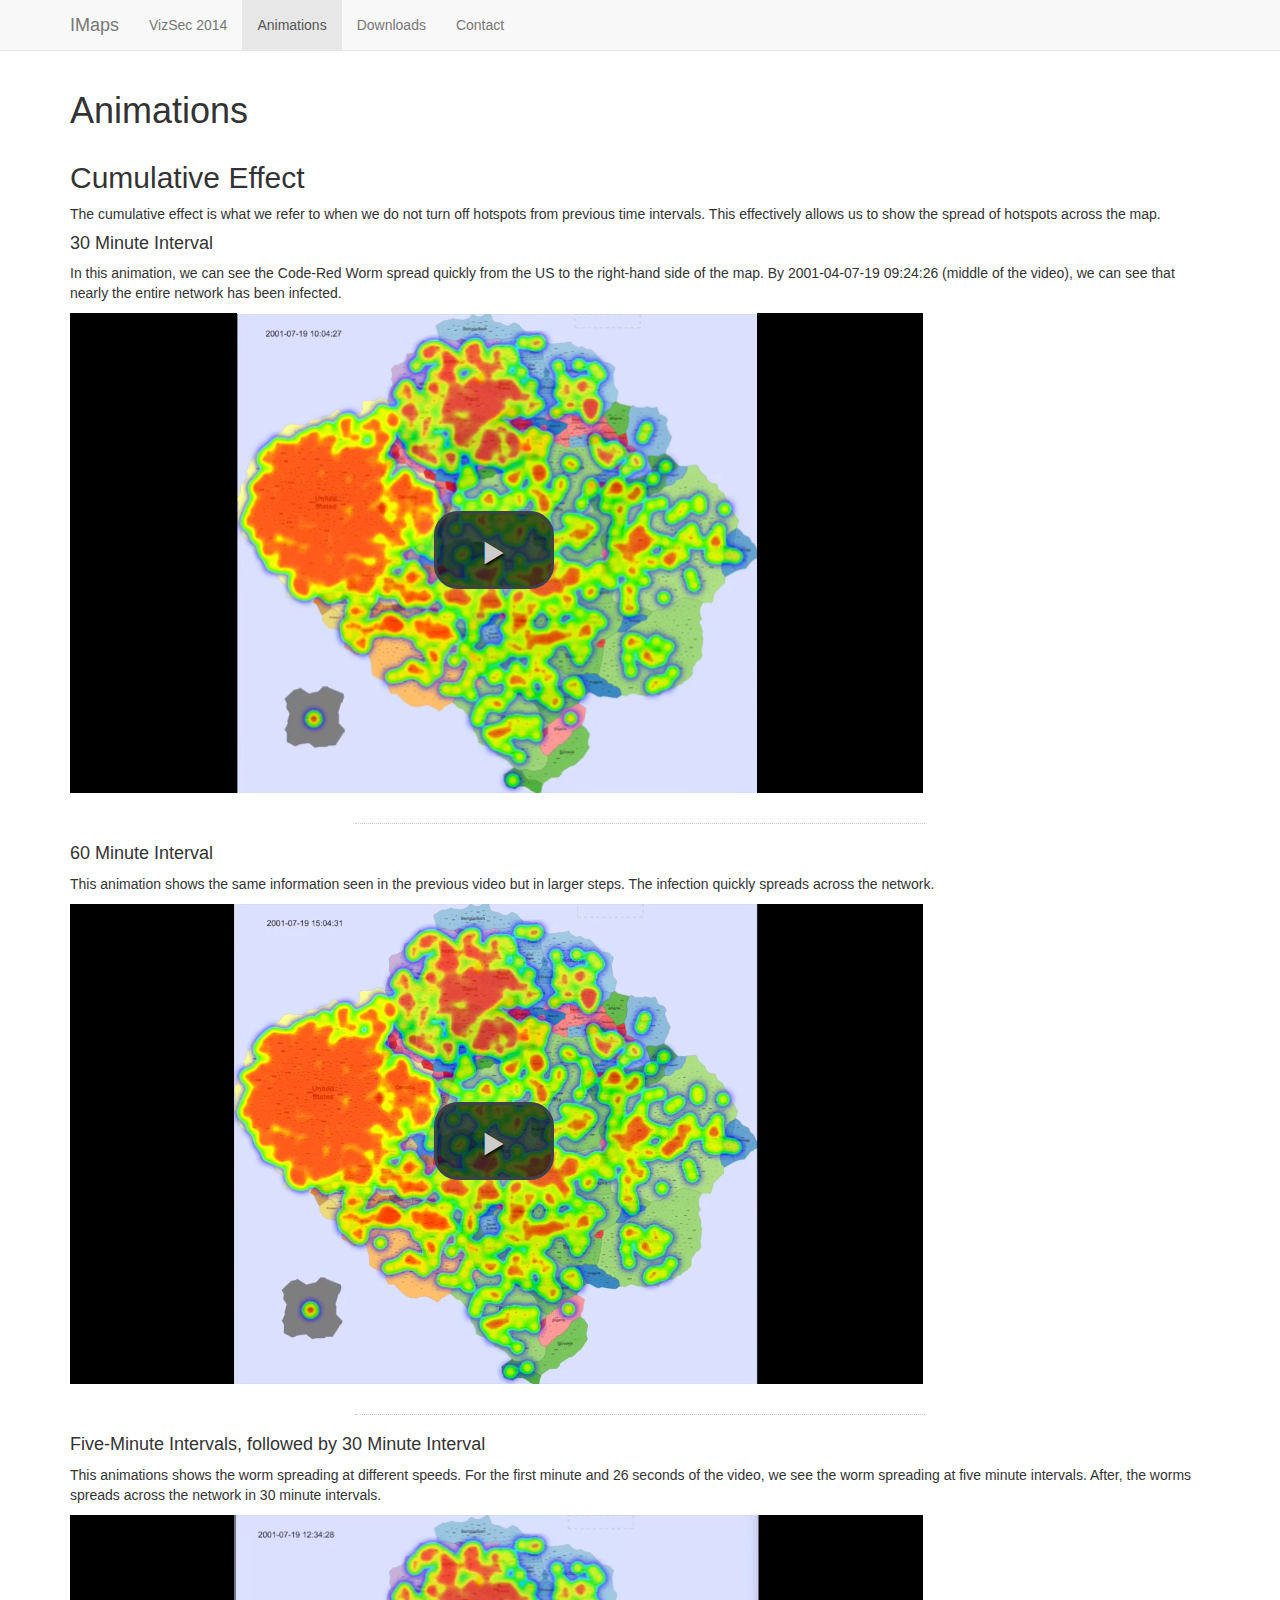
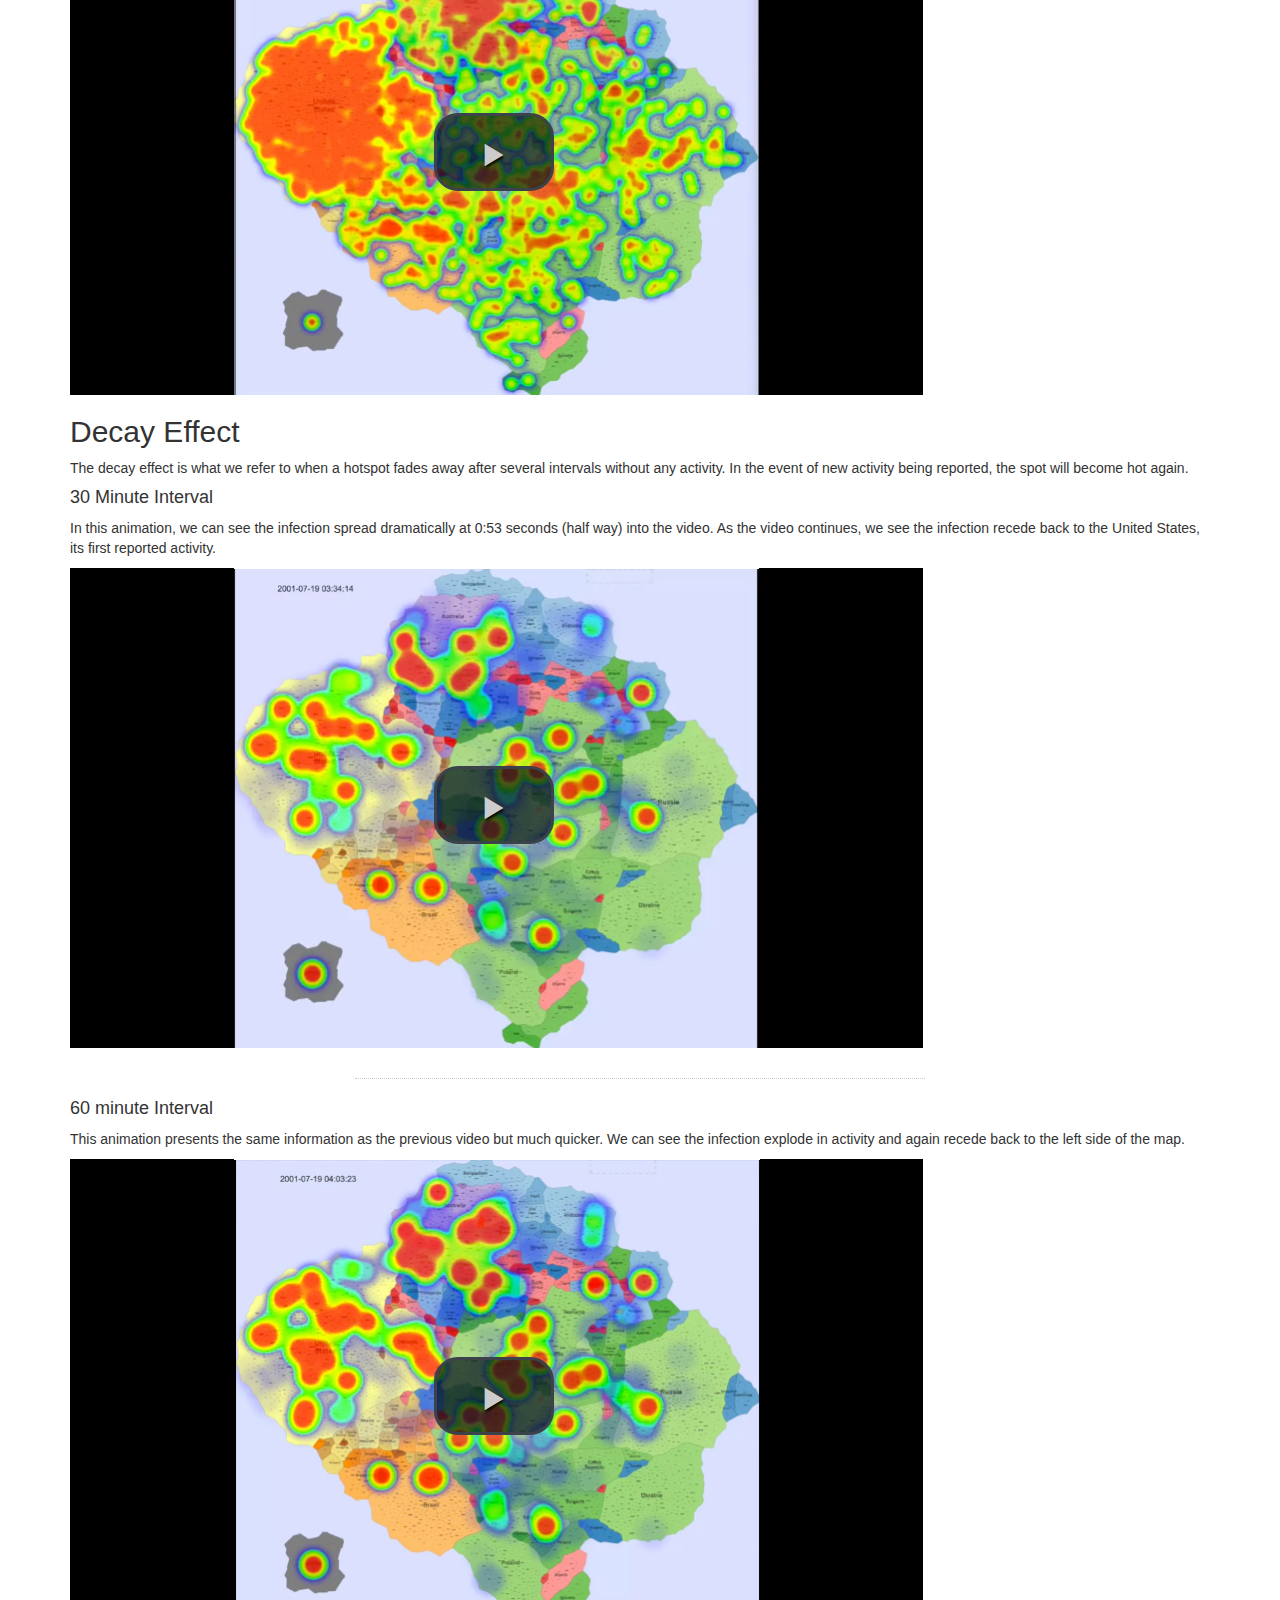
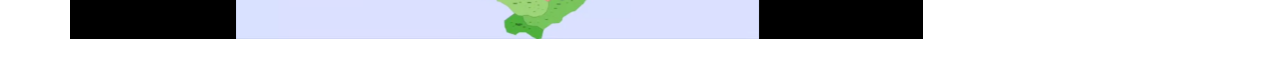
==== commit 60e33d72: "Added screenshots and dividers" ====
--- a/animations.html
+++ b/animations.html
@@ -58,7 +58,7 @@
                 <p>In this animation, we can see the Code-Red Worm spread quickly from the US to the right-hand side of the map.
                 By 2001-04-07-19 09:24:26 (middle of the video), we can see that nearly the entire network has been infected.
                 </p>
-                <video class="video-js vjs-default-skin img img-responsive" controls preload="none" width="853" height="480" data-setup="{}">
+                <video class="video-js vjs-default-skin img img-responsive vjs-big-play-centered" controls preload="none" width="853" height="480" data-setup="{}" poster="animations/30minCumulativeSnapshot.png">
                     <source src="animations/30minCumulativeShort.mp4" type='video/mp4' />
                     <source src="animations/30minCumulativeShort.webm" type='video/webm' />
                     <p class="vjs-no-js">To view this video please enable JavaScript, 
@@ -70,12 +70,11 @@
 
                 </video>
 
-                <br/>
-
+            <div class="divider"></div>
             <h4>60 Minute Interval</h4>
                 <p>This animation shows the same information seen in the previous video but in larger steps. The infection quickly spreads across the network.</p>
-                <br/>
-                <video class="video-js vjs-default-skin img img-responsive" controls preload="none" width="853" height="480" data-setup="{}">
+
+                <video class="video-js vjs-default-skin img img-responsive vjs-big-play-centered" controls preload="none" width="853" height="480" data-setup="{}" poster="animations/60minCumulativeSnapshot.png">
                     <source src="animations/hourCumulativeShort.mp4" type='video/mp4' />
                     <source src="animations/hourCumulativeShort.webm" type='video/webm' />
                     <p class="vjs-no-js">To view this video please enable JavaScript, 
@@ -87,10 +86,11 @@
 
                 </video>
 
+            <div class="divider"></div>
             <h4>Five-Minute Intervals, followed by 30 Minute Interval</h4>
                 <p>This animations shows the worm spreading at different speeds. For the first minute and 26 seconds of the video, we see 
                 the worm spreading at five minute intervals. After, the worms spreads across the network in 30 minute intervals.</p>
-                <video class="video-js vjs-default-skin img img-responsive" controls preload="none" width="853" height="480" data-setup="{}">
+                <video class="video-js vjs-default-skin img img-responsive vjs-big-play-centered" controls preload="none" width="853" height="480" data-setup="{}" poster="animations/5min30minSnapshot.png">
                     <source src="animations/5min30minCumulative.mp4" type='video/mp4' />
                     <source src="animations/5min30minCumulative.webm" type='video/webm' />
                     <p class="vjs-no-js">To view this video please enable JavaScript, 
@@ -102,7 +102,6 @@
 
                 </video>
 
-            <br/>
 
                 <!--
             <h4>60 One-Minute Intervals, followed by 60 Minute Interval</h4>
@@ -133,7 +132,8 @@
                 <h4>30 Minute Interval</h4>
                 <p>In this animation, we can see the infection spread dramatically at 0:53 seconds (half way) into the video.
                 As the video continues, we see the infection recede back to the United States, its first reported activity.</p>
-                <video class="video-js vjs-default-skin img img-responsive" controls preload="none" width="853" height="480" data-setup="{}">
+
+                <video class="video-js vjs-default-skin img img-responsive vjs-big-play-centered" controls preload="none" width="853" height="480" data-setup="{}" poster="animations/30minDecaySnapshot.png">
                     <source src="animations/30minDecay.mp4" type='video/mp4' />
                     <source src="animations/30minDecay.webm" type='video/webm' />
                     <p class="vjs-no-js">To view this video please enable JavaScript, 
@@ -145,9 +145,10 @@
 
                 </video>
 
+                <div class="divider"></div>
                 <h4>60 minute Interval</h4>
                 <p>This animation presents the same information as the previous video but much quicker. We can see the infection explode in activity and again recede back to the left side of the map.</p>
-                <video class="video-js vjs-default-skin img img-responsive" controls preload="none" width="853" height="480" data-setup="{}">
+                <video class="video-js vjs-default-skin img img-responsive vjs-big-play-centered" controls preload="none" width="853" height="480" data-setup="{}" poster="animations/60minDecaySnapshot.png">
                     <source src="animations/HourDecay.mp4" type='video/mp4' />
                     <source src="animations/HourDecay.webm" type='video/webm' />
                     <p class="vjs-no-js">To view this video please enable JavaScript, 
@@ -158,7 +159,9 @@
                     </p>
 
                 </video>
-                <br/>
+        </div>
+        <div class="container">
+            <br />
         </div>
 
         <!-- jQuery (necessary for Bootstrap's JavaScript plugins) -->
--- a/css/style.css
+++ b/css/style.css
@@ -4,3 +4,10 @@
 }
 
 .gallery_title { text-transform:capitalize; }
+
+.divider {
+    width:50%;
+    height:1px;
+    border-bottom:1px dotted #ccc;
+    margin:30px auto 20px;
+}
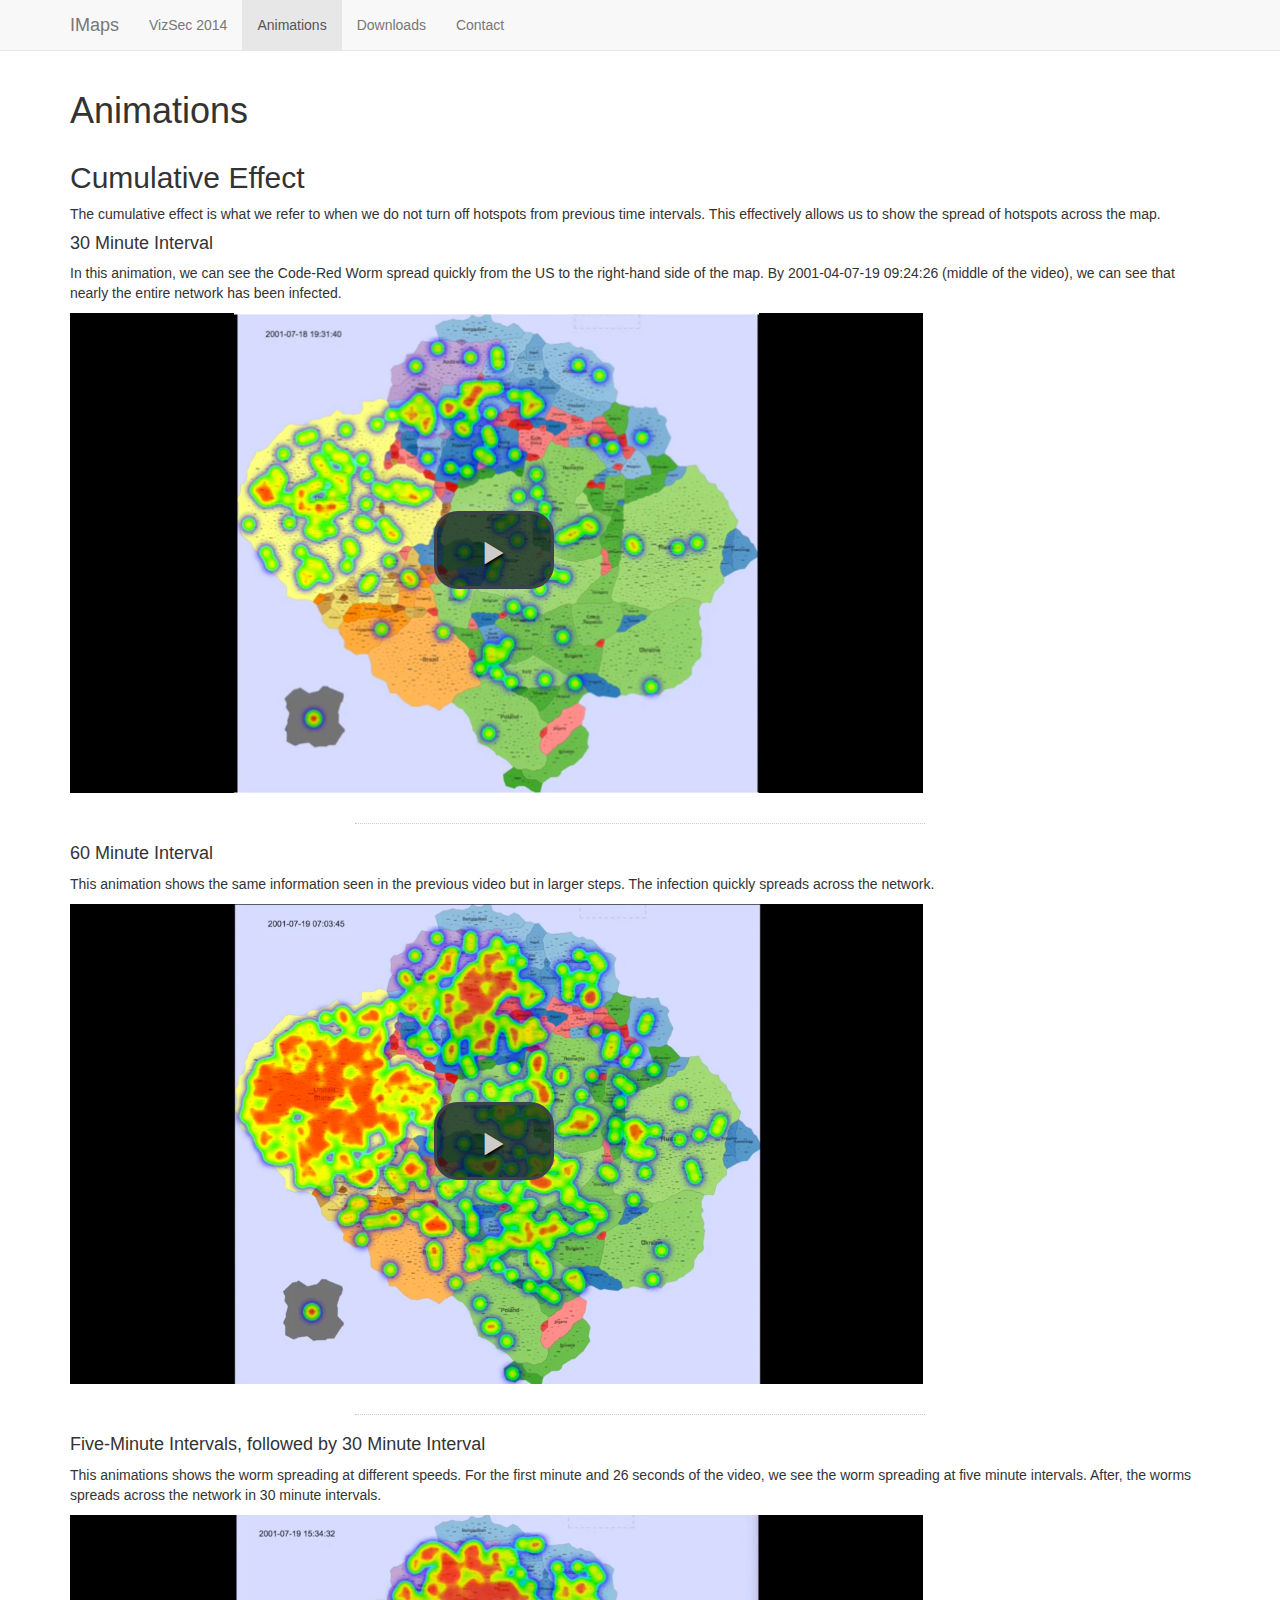
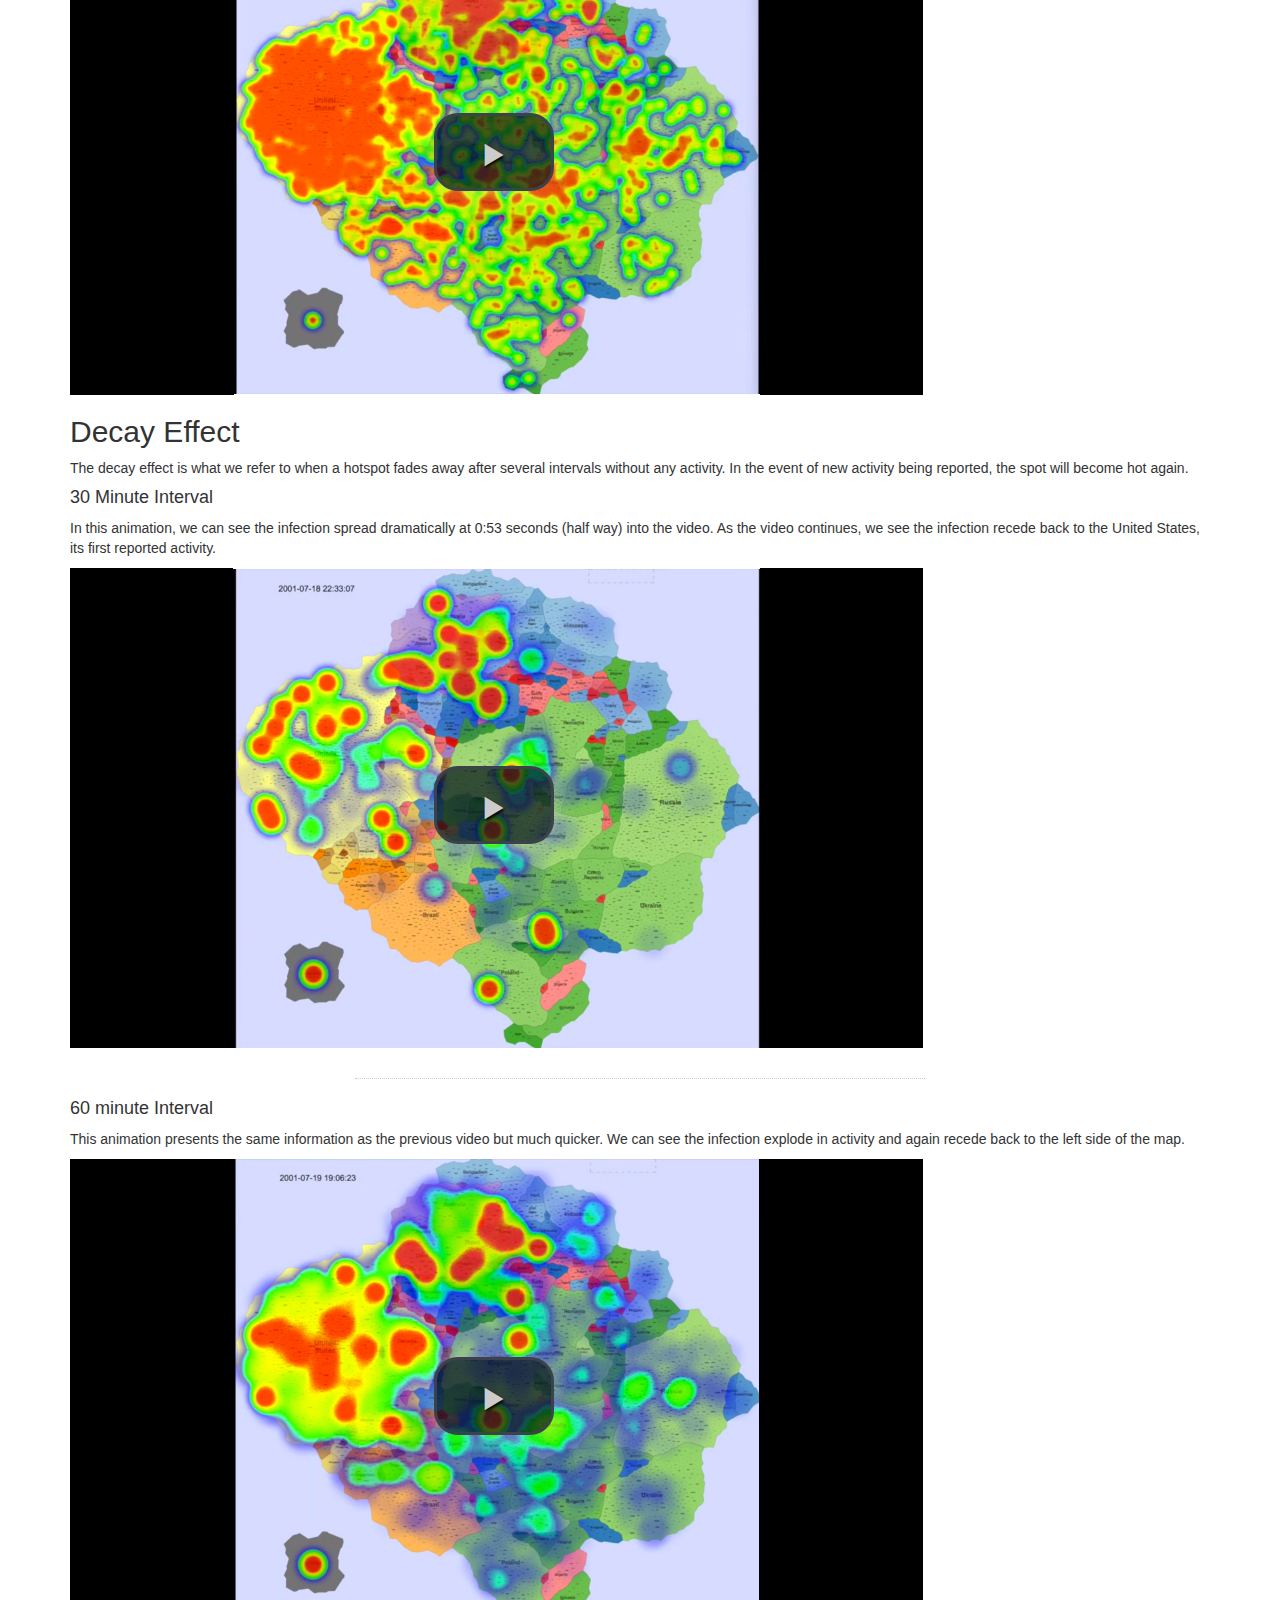
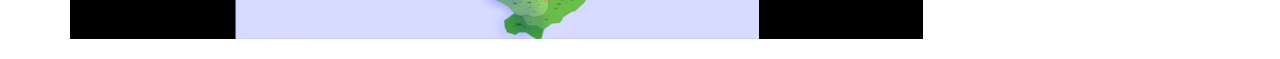
==== commit 60e34a38: "Updating video screenshots to be more different." ====
--- a/animations.html
+++ b/animations.html
@@ -133,7 +133,7 @@
                 <p>In this animation, we can see the infection spread dramatically at 0:53 seconds (half way) into the video.
                 As the video continues, we see the infection recede back to the United States, its first reported activity.</p>
 
-                <video class="video-js vjs-default-skin img img-responsive vjs-big-play-centered" controls preload="none" width="853" height="480" data-setup="{}" poster="animations/30minDecaySnapshot.png">
+                <video class="video-js vjs-default-skin img img-responsive vjs-big-play-centered" controls preload="none" width="853" height="480" data-setup="{}" poster="animations/30minDecaySnaphot.png">
                     <source src="animations/30minDecay.mp4" type='video/mp4' />
                     <source src="animations/30minDecay.webm" type='video/webm' />
                     <p class="vjs-no-js">To view this video please enable JavaScript, 
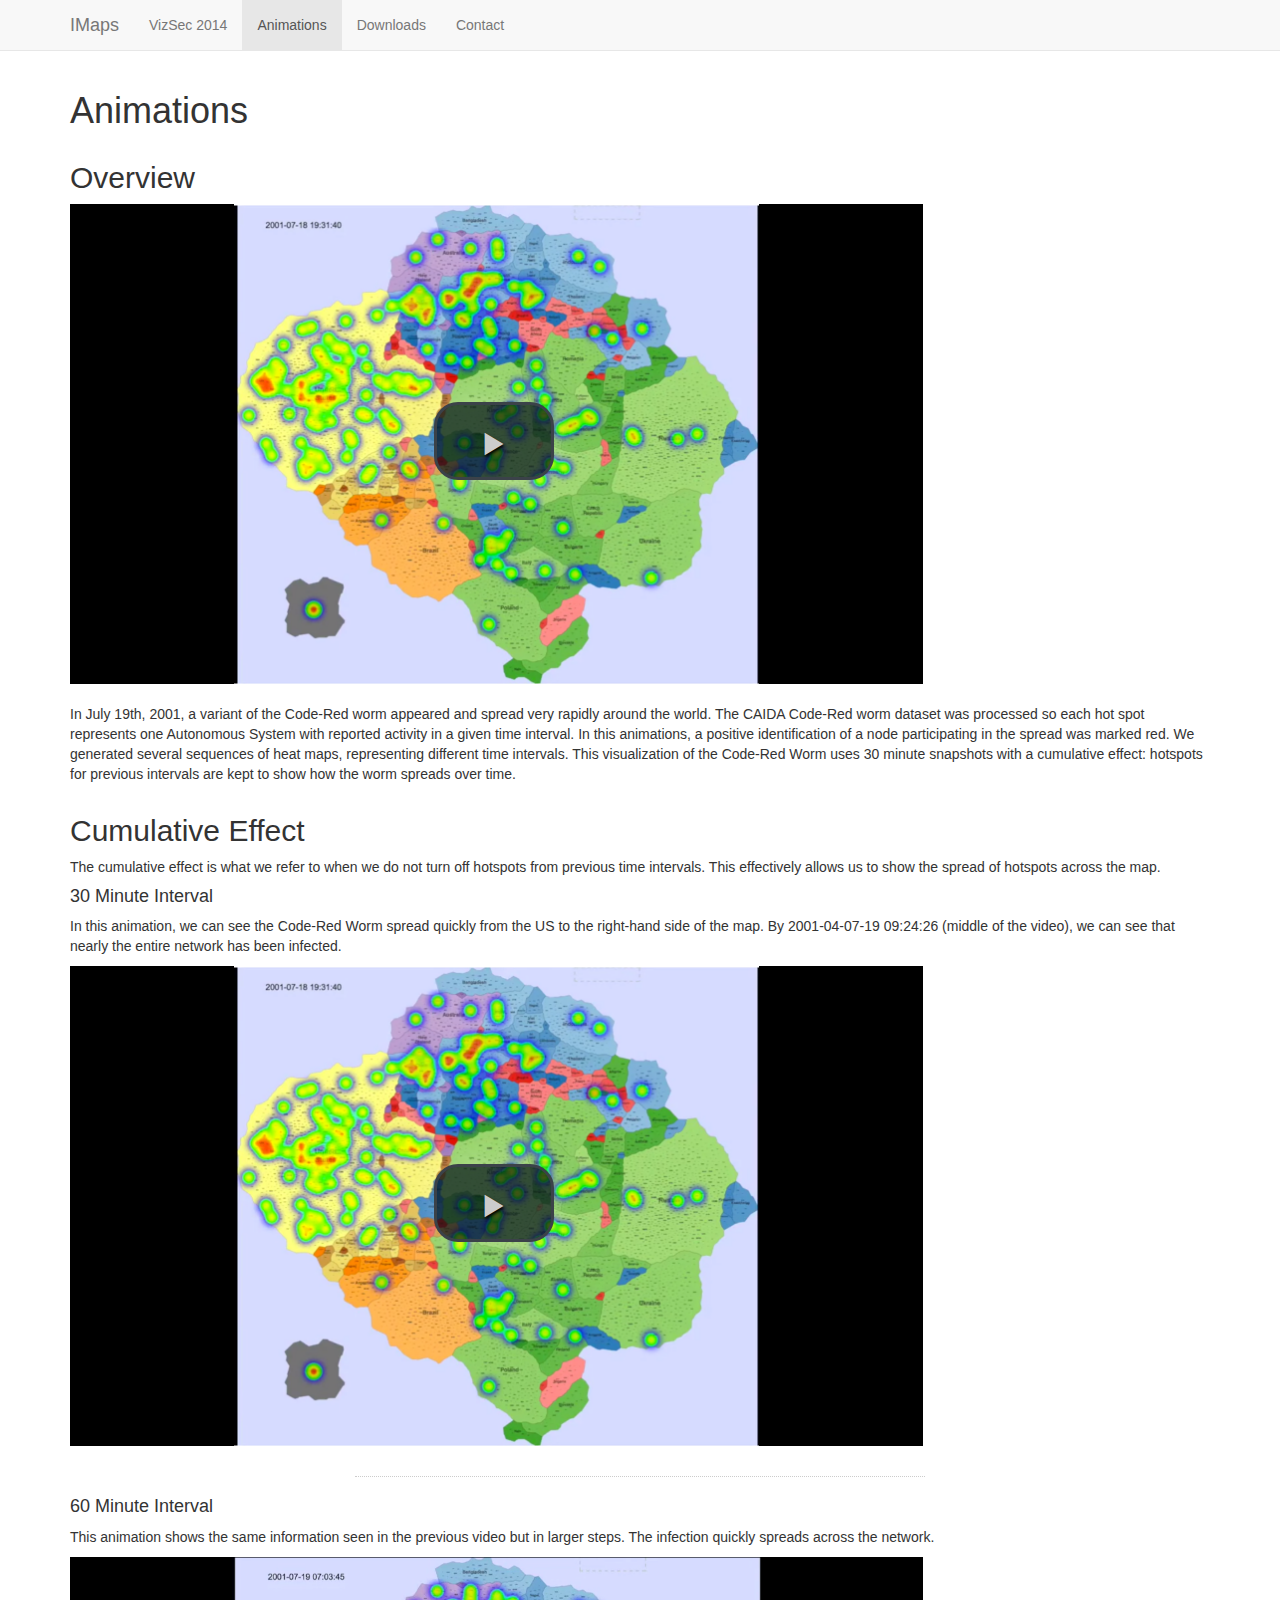
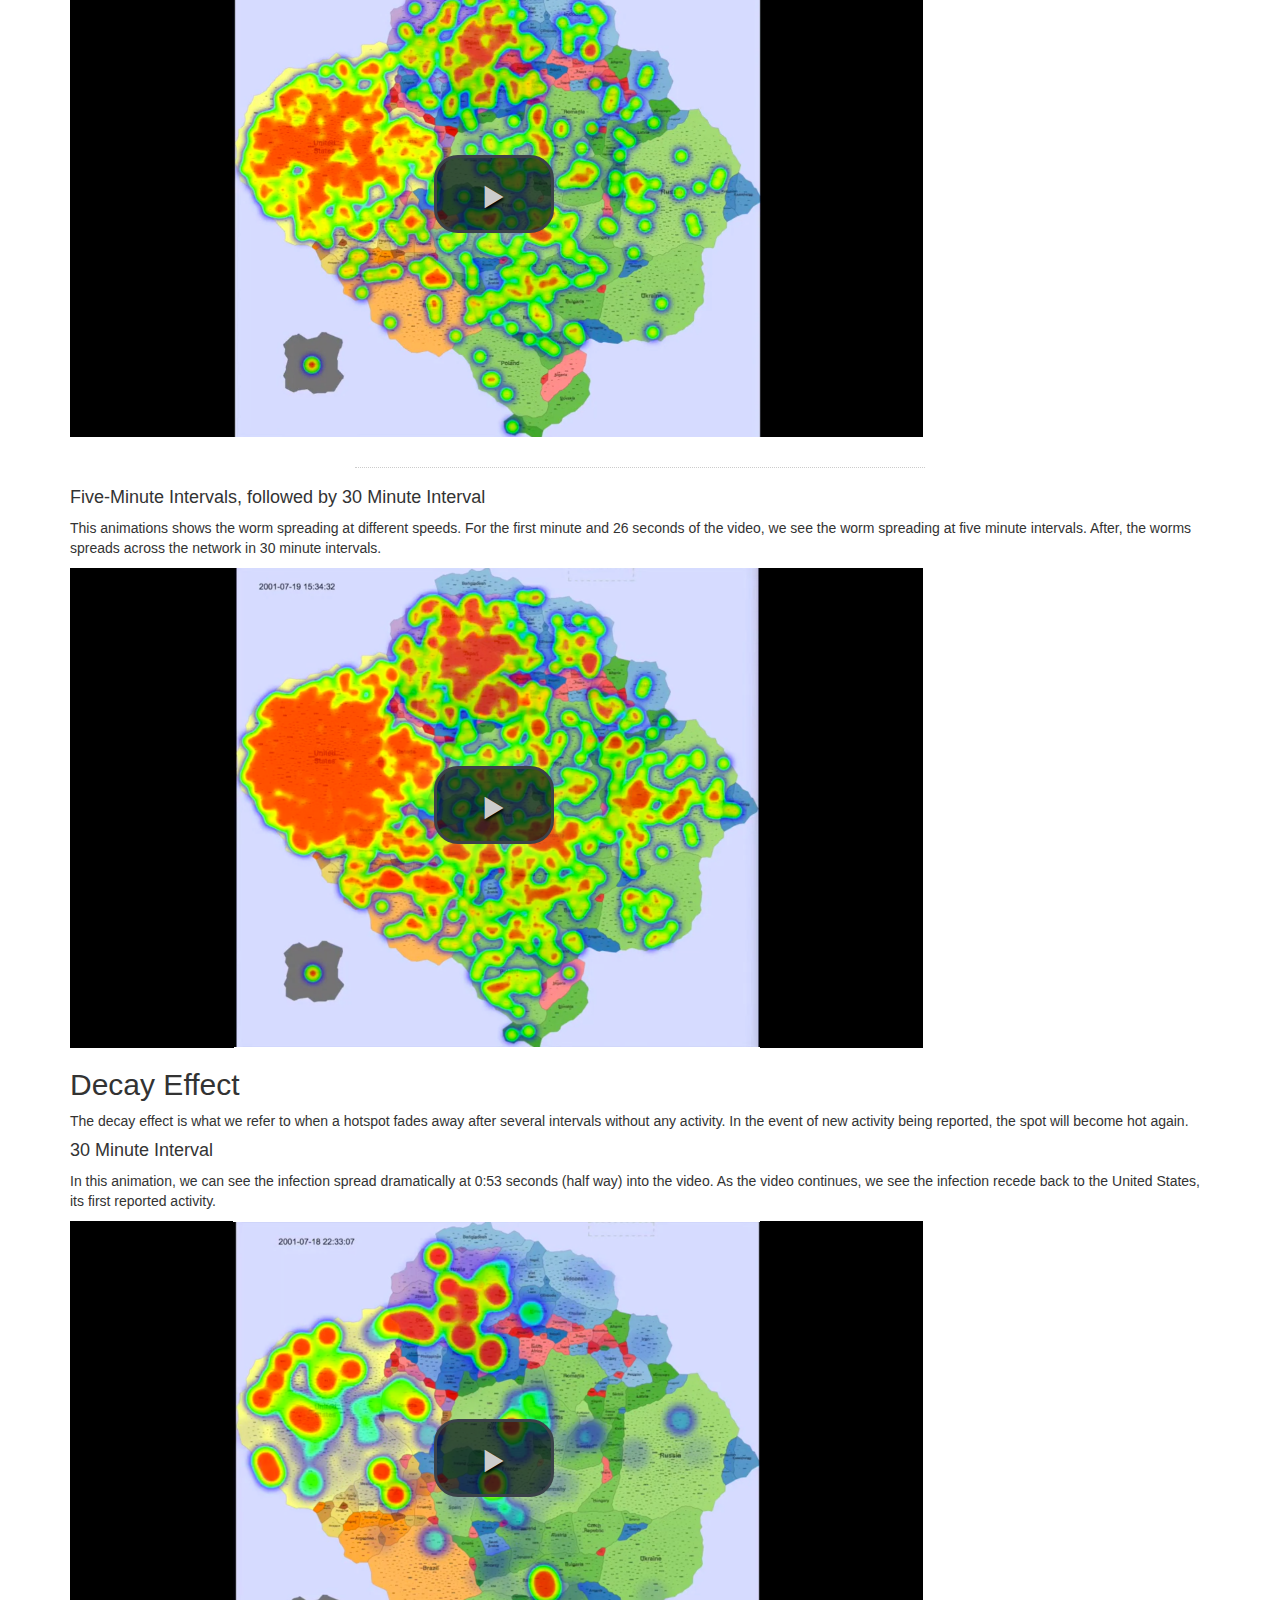
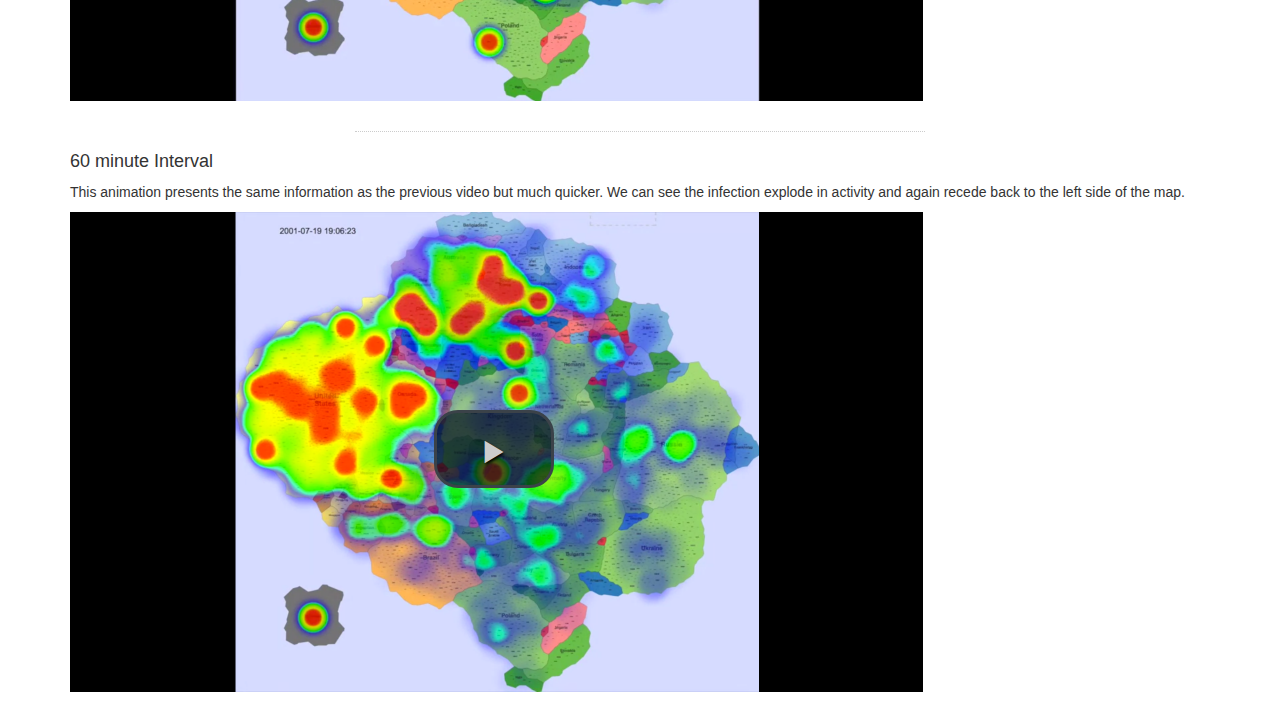
==== commit 13ba64d9: "Added poster related material." ====
--- a/animations.html
+++ b/animations.html
@@ -48,6 +48,35 @@
             <h1>Animations</h1>
         </div>
         <div class="container">
+            <h2>Overview</h2>
+            <!-- 16:9 aspect ratio -->
+                <video class="video-js vjs-default-skin img img-responsive vjs-big-play-centered" controls preload="none" width="853" height="480" data-setup="{}" poster="animations/30minCumulativeSnapshot.png">
+                    <source src="animations/5min30minCumulative.mp4" type='video/mp4' />
+                    <source src="animations/5min30minCumulative.webm" type='video/webm' />
+                    <p class="vjs-no-js">To view this video please enable JavaScript, 
+                    and consider upgrading to a web browser that 
+                        <a href="http://videojs.com/html5-video-support/" target="_blank">
+                            supports HTML5 video
+                        </a>
+                    </p>
+
+                </video>
+
+            <br/>
+            <p>
+            In July 19th, 2001, a variant of the Code-Red worm appeared
+            and spread very rapidly around the world.
+            The CAIDA Code-Red worm dataset was processed so each hot spot represents one
+            Autonomous System with reported activity in a given time
+            interval. In this animations, a positive identification of a
+            node participating in the spread was marked red. We generated
+            several sequences of heat maps, representing different time
+            intervals. This visualization of the Code-Red Worm uses 30 minute snapshots with a
+            cumulative effect: hotspots for previous intervals are kept to show how the worm spreads
+            over time.
+            </p>
+        </div>
+        <div class="container">
             <h2>Cumulative Effect</h2>
             <p>
                 The cumulative effect is what we refer to when we do not turn off hotspots from previous 
--- a/css/style.css
+++ b/css/style.css
@@ -11,3 +11,12 @@
     border-bottom:1px dotted #ccc;
     margin:30px auto 20px;
 }
+
+img#poster-image {
+    padding:30px 0px 10px;
+}
+
+#poster-caption {
+    margin:10px 0px 30px;
+    padding-bottom:10px;
+}
